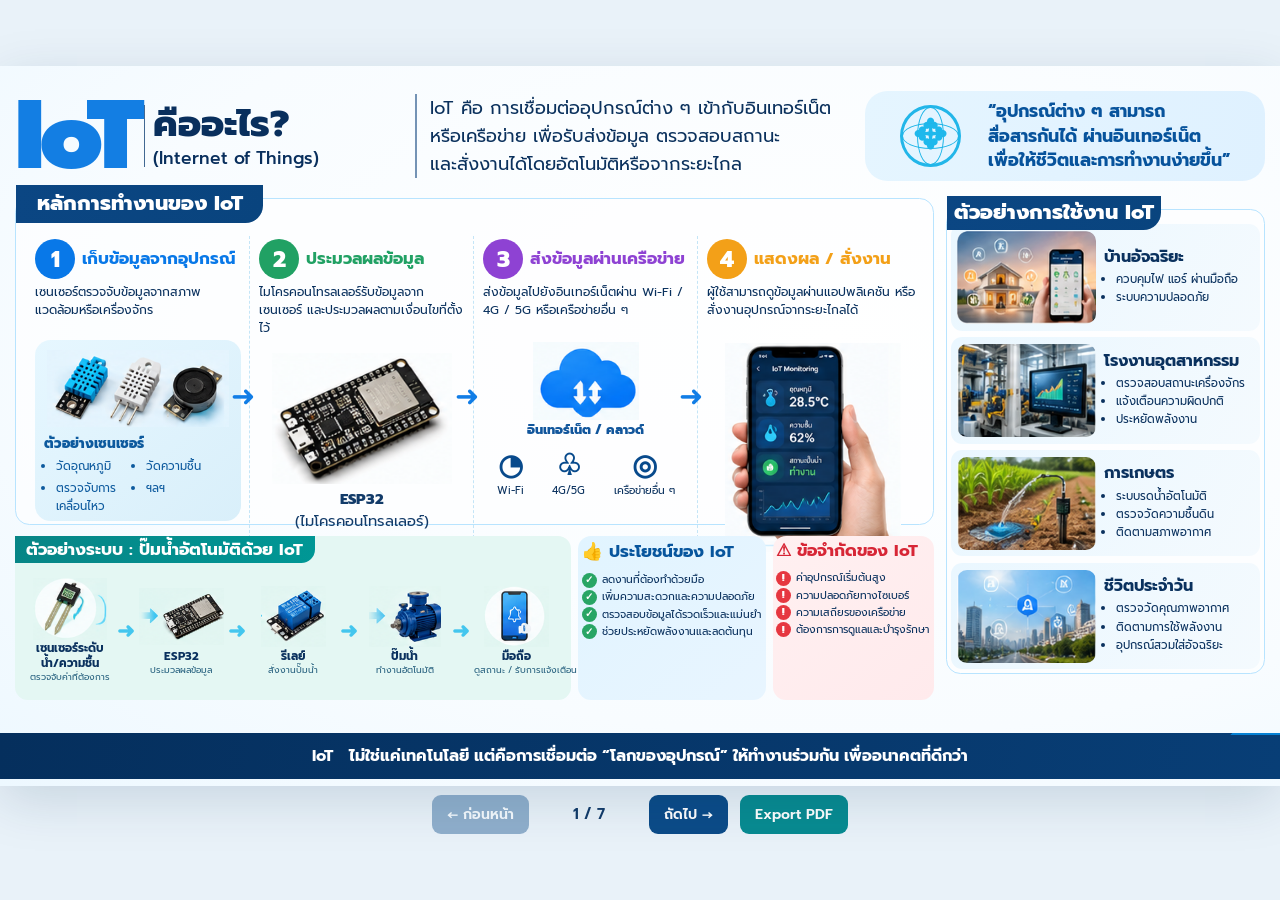
==== IOT.html @ a30c8511 "Add IoT infographic presentation" ====
<!doctype html>
<html lang="th">
<head>
<meta charset="utf-8">
<meta name="viewport" content="width=device-width, initial-scale=1">
<title>IoT คืออะไร? | เชื่อมต่อโลกอัจฉริยะ</title>
<link rel="preconnect" href="https://fonts.googleapis.com">
<link rel="preconnect" href="https://fonts.gstatic.com" crossorigin>
<link href="https://fonts.googleapis.com/css2?family=Prompt:wght@300;400;500;600;700;800;900&display=swap" rel="stylesheet">
<style>
:root{--navy:#073d72;--blue:#0878e8;--sky:#e4f5ff;--line:#b8e4ff;--ink:#0a315e;--green:#21a164;--purple:#8e42d3;--orange:#f3a018;--teal:#078e8d;--red:#e63b42;--paper:#f8fcff}
*{box-sizing:border-box}
html,body{margin:0;width:100%;height:100%;font-family:"Prompt",sans-serif;color:var(--ink);background:#e9f2f9}
body{display:grid;place-items:center;overflow:hidden}
.slide{width:min(100vw,177.7778vh);aspect-ratio:16/9;position:relative;overflow:hidden;background:radial-gradient(ellipse at 65% 38%,#fff 0,#f8fcff 63%,#edf8ff 100%);padding:1.2% 1.2% 0;display:grid;grid-template-rows:15.5% 75% 6.5%;gap:1%;container-type:inline-size;box-shadow:0 14px 50px #082f5326}
header{display:grid;grid-template-columns:31% 35% 32%;align-items:center;gap:1%;min-height:0}
.brand{display:flex;align-items:center;white-space:nowrap}.iot{font-family:"Prompt",sans-serif;font-size:7.7cqw;line-height:.8;font-weight:900;letter-spacing:-.055em;color:#137ee3}.brand-title{margin-left:1.5%;border-left:1px solid #416892;padding-left:2%;font-size:2.95cqw;font-weight:800;line-height:1.05;color:#092f5d}.brand-title small{display:block;font-size:1.38cqw;font-weight:500;margin-top:3%}
.definition{border-left:2px solid #7493b5;padding-left:3%;font-size:1.44cqw;line-height:1.56;color:#0b315d}
.quote{height:82%;border-radius:1.8cqw;background:linear-gradient(100deg,#e5f5ff,#dff1ff);display:flex;align-items:center;justify-content:space-evenly;padding:2%;font-size:1.4cqw;line-height:1.42;font-weight:700;color:#07539c}.globe{width:16%;aspect-ratio:1;border:3px solid #22b6e9;border-radius:50%;display:grid;place-items:center;color:#1eb8ec;font-size:3.2cqw;position:relative}.globe:before,.globe:after{content:"";position:absolute;border:1.5px solid #20b6e8;border-radius:50%;width:44%;height:100%}.globe:after{width:100%;height:42%}
.workspace{display:grid;grid-template-columns:73.5% 25.5%;gap:1%;min-height:0}.left-stack{display:grid;grid-template-rows:62% 31%;gap:2%;min-height:0}.panel{position:relative;border:1.4px solid var(--line);border-radius:1.15cqw;background:#ffffffad;min-height:0}.process-panel{padding:4.1% 1.1% 1.2%}.panel-title{position:absolute;left:0;top:-1.1cqw;margin:0;padding:.42% 2.2%;border-radius:0 0 1.4cqw 0;background:linear-gradient(100deg,#0b4683,#09447e);color:#fff;font-size:1.65cqw;line-height:1.5;font-weight:800;white-space:nowrap}
.steps{display:grid;grid-template-columns:repeat(4,1fr);height:100%;min-height:0}.step{padding:1.2% 4%;position:relative;border-right:1px dashed #c4e5f7;min-width:0}.step:last-child{border:0}.step-head{display:flex;align-items:center;gap:3%;margin-bottom:1%}.number{width:3.2cqw;height:3.2cqw;flex:0 0 3.2cqw;border-radius:50%;display:grid;place-items:center;color:#fff;font-size:1.8cqw;font-weight:800;background:var(--blue)}.step:nth-child(2) .number{background:var(--green)}.step:nth-child(3) .number{background:var(--purple)}.step:nth-child(4) .number{background:var(--orange)}.step h2{font-size:1.33cqw;line-height:1.28;margin:0;color:var(--blue);white-space:nowrap}.step:nth-child(2) h2{color:var(--green)}.step:nth-child(3) h2{color:var(--purple)}.step:nth-child(4) h2{color:var(--orange)}.step p{font-size:.98cqw;line-height:1.5;margin:.3em 0 .6em;min-height:4.1em}.visual{border-radius:1.25cqw;background:linear-gradient(140deg,#e6f7ff,#d9effa);display:flex;flex-direction:column;align-items:center;justify-content:flex-start;text-align:center;color:#0d5a9e;overflow:hidden;padding:3% 4%;height:59%}.visual img{display:block;max-width:100%;object-fit:contain}.sensor-img{width:96%;height:50%;margin:2% 0 3%}.visual-label{font-size:1.08cqw;font-weight:800;align-self:flex-start;margin:0 0 2%}.sensor-list{margin:0;padding-left:1.1em;display:grid;grid-template-columns:1fr 1fr;gap:.3em;font-size:.92cqw;font-weight:400;text-align:left;width:100%}.board-visual{background:none;height:65%;justify-content:center}.board-visual img{width:100%;height:70%}.board-visual .visual-label{display:block;align-self:center;text-align:center;color:#123b69;font-size:1.18cqw;margin-top:2%}.cloud-visual{background:none;padding:0;height:34%;justify-content:center}.cloud-visual img{width:83%;height:75%}.cloud-visual .visual-label{align-self:center;text-align:center;color:#12569c;font-size:1.02cqw}.network{display:flex;justify-content:space-around;align-items:flex-start;margin-top:3%;width:100%;font-size:.85cqw;white-space:nowrap}.network span{text-align:center}.network b{display:block;font-size:2.3cqw;line-height:1.1;color:#084a8c}.flow-arrow{position:absolute;right:-.18em;top:44%;font-size:2.35cqw;color:#117de6;z-index:2}
.phone-step{padding-right:2%}.phone-step p{min-height:3.7em}.phone-art{position:absolute;bottom:-1.2%;left:4%;width:94%;height:67%;object-fit:contain;object-position:center bottom}
.examples{height:88%;margin-top:3.6%;padding:4.5% 1.2% 1.2%;display:flex;flex-direction:column;gap:1.5%}.examples .panel-title{top:-1.1cqw}.example{display:grid;grid-template-columns:47% 53%;align-items:center;gap:2.5%;flex:1;min-height:0;background:linear-gradient(115deg,#eaf7ff,#f4fafe);border-radius:.9cqw;padding:2.1%}.example img{display:block;width:100%;height:100%;min-height:0;object-fit:cover;border-radius:.8cqw}.example h3{margin:0 0 2%;font-size:1.28cqw;line-height:1.25;white-space:nowrap}.example ul{margin:0;padding-left:1.1em;font-size:.91cqw;line-height:1.6}
.lower{display:grid;grid-template-columns:60.5% 20.5% 17.5%;gap:.75%;min-height:0}.lower-card{border-radius:1.05cqw;padding:5.4% 2.1% 1.5%;position:relative;min-height:0;background:#e4f7f3}.lower-card h2{position:absolute;top:0;left:0;margin:0;padding:.35% 2%;font-size:1.35cqw;line-height:1.4;color:#fff;background:linear-gradient(100deg,#078586,#009795);border-radius:0 0 1.1cqw 0;white-space:nowrap}.system-flow{height:100%;display:flex;align-items:center;justify-content:space-between;gap:.8%;padding-top:1%}.node{flex:1;min-width:0;text-align:center;font-size:.8cqw;line-height:1.25}.node img{display:block;width:100%;height:4.9cqw;object-fit:contain;margin:0 auto 2%}.node b{display:block;font-size:.92cqw;margin:1.5% 0}.node small{font-size:.72cqw;color:#27617f;white-space:nowrap}.mini-arrow{color:#43c6ee;font-size:1.65cqw;font-weight:bold}.benefits{background:linear-gradient(140deg,#e1f4ff,#e8f5ff);padding:2.2% 2.2% 1.5%}.benefits h2,.limits h2{position:static;background:none;color:#07559d;font-size:1.35cqw;padding:0;margin:0 0 5%}.limits{background:linear-gradient(140deg,#fff0f1,#ffeaec);padding:2.2% 2.2% 1.5%}.limits h2{color:#d72636}.points{margin:0;padding:0;list-style:none;display:grid;gap:3.8%;font-size:.85cqw;line-height:1.28}.points li{display:flex;align-items:center;gap:3%;white-space:nowrap}.check,.warning{width:1.2cqw;height:1.2cqw;flex:0 0 1.2cqw;border-radius:50%;display:grid;place-items:center;color:white;font-size:.78cqw;font-weight:900;background:#28a565}.warning{background:#e63740}
footer{margin:0 -1.2vw;background:linear-gradient(100deg,#052f5d,#083e76);color:#fff;display:flex;align-items:center;justify-content:center;text-align:center;font-weight:700;font-size:1.28cqw;position:relative;padding:0 8%}footer:after{content:"";position:absolute;right:0;top:0;width:12%;height:100%;border-top:2px solid #078fe6;opacity:.85;clip-path:polygon(0 100%,24% 48%,53% 48%,69% 0,100% 0,100% 100%)}
.export-pdf{position:fixed;z-index:10;top:16px;right:16px;border:0;border-radius:10px;padding:11px 16px;background:#0b64b5;color:#fff;font:700 14px "Prompt",sans-serif;box-shadow:0 4px 16px #092f5d33;cursor:pointer}.export-pdf:hover{background:#084b8a}.export-pdf:focus-visible{outline:3px solid #69c8ff;outline-offset:3px}
@media(max-aspect-ratio:16/9){.slide{width:100vw}}
@media print{@page{size:16in 9in;margin:0}html,body{width:16in;height:9in;background:white}.slide{width:16in;height:9in;box-shadow:none;print-color-adjust:exact;-webkit-print-color-adjust:exact}.export-pdf{display:none}}
</style>
<link rel="stylesheet" href="slides.css">

<style>
.poster3{grid-template-rows:16% 76% 5%;gap:1.1%}
.p3-head{position:relative;display:block;overflow:hidden;background:linear-gradient(100deg,#eaf8ff,#fff 55%,#dff2ff);border:0;border-radius:0;padding:0}
.p3-head:before{content:"";position:absolute;left:3%;top:2%;width:51%;height:84%;border-radius:2cqw;background:linear-gradient(110deg,#03285f,#063d86 85%,#087bd3);clip-path:polygon(12% 0,100% 0,90% 100%,0 100%);box-shadow:0 .3cqw .9cqw #05285c55;z-index:1}
.p3-head>div{position:absolute;z-index:3;left:7%;top:5%;width:49%;height:90%}
.p3-head h1{font-size:4.1cqw;line-height:1.05;margin:0;color:#fff;white-space:nowrap}
.p3-head h1 em{color:#ffd32f}
.p3-head p{position:absolute;left:9%;bottom:0;margin:0;font-size:1.45cqw;color:#092e61;background:#f5fbff;border-radius:2cqw;padding:.55% 2.5%;width:max-content;box-shadow:0 .15cqw .4cqw #092f5333}
.p3-header-art{position:absolute;right:0;top:0;width:52%;height:100%;object-fit:cover;object-position:right center;z-index:0;pointer-events:none}
.p3-layout{display:block;position:relative;min-height:0;height:100%}
.p3-box{padding:2.1%;border-radius:2cqw;box-shadow:0 .25cqw .55cqw #14609725}
.p3-sensor{left:1%;top:2%;width:37%;height:36%;border-color:#71caff;border-radius:2.5cqw 0 2.5cqw 2.5cqw}
.p3-mcu{left:47%;top:2%;width:38%;height:37%;border-color:#50c9b4;border-radius:2.5cqw 2.5cqw 2.5cqw 0;background:linear-gradient(135deg,#f5fff7,#e5ffed)}
.p3-comm{left:1%;top:42%;width:43%;height:38%;border-color:#b695ff;border-radius:2.5cqw 0 2.5cqw 2.5cqw;background:linear-gradient(130deg,#f4edff,#fff)}
.p3-actuator{left:47%;top:42%;width:38%;height:38%;border-color:#ffad35;border-radius:0 2.5cqw 2.5cqw 2.5cqw;background:linear-gradient(130deg,#fff3e6,#fff)}
.p3-box h2{font-size:1.5cqw;line-height:1.12;padding:1.2% 4%;margin:0 0 1.2%;border-radius:2cqw}
.p3-sensor h2{background:linear-gradient(90deg,#079fe1,#0060a8)}.p3-mcu h2{background:linear-gradient(90deg,#16a75e,#087635)}.p3-comm h2{background:linear-gradient(90deg,#7134c8,#4b178f)}.p3-actuator h2{background:linear-gradient(90deg,#ff8d12,#e96700)}
.p3-box p,.p3-box li{font-size:1.02cqw;line-height:1.28}.p3-box p{margin:.4em 0 .7em}.p3-box ul{margin:.35em 0;padding-left:1.05em}
.p3-sensor p,.p3-sensor ul,.p3-sensor>b{max-width:49%}.p3-sensor img{right:2%;bottom:8%;width:42%;height:65%}
.p3-mcu p,.p3-mcu ul,.p3-mcu>b{max-width:48%}.p3-mcu img{right:2%;bottom:3%;width:50%;height:72%}
.p3-comm p,.p3-comm>b{max-width:50%}.p3-comm img{right:2%;bottom:1%;width:53%;height:68%}
.p3-actuator p,.p3-actuator ul,.p3-actuator>b{max-width:47%}.p3-actuator img{right:2%;bottom:1%;width:52%;height:70%}
.p3-popular{left:85%;top:2%;width:14%;height:96%;padding:1.2%;display:grid;grid-template-rows:9% repeat(4,1fr);gap:.8%;border:2px solid #0969bd;border-radius:1.8cqw;background:linear-gradient(180deg,#064ba0,#053674);box-shadow:0 .3cqw .7cqw #07366944}
.p3-popular h2{position:relative;left:auto;top:auto;grid-row:1;width:100%;display:flex;align-items:center;justify-content:center;background:transparent;font-size:1.2cqw;line-height:1.1;padding:0;color:#fff}
.p3-pop{border:1px solid #bedfff;border-radius:1.1cqw;background:linear-gradient(#fff,#edf7ff);padding:3%;font-size:.95cqw;line-height:1.15}
.p3-pop img{height:61%;max-width:94%;object-fit:contain}
.p3-core{left:36.2%;top:13.5%;width:15.2%;height:30%;z-index:5}
.p3-core img{width:100%;height:100%;object-fit:contain;filter:drop-shadow(0 0 .8cqw #0e9fff88)}
.p3-cloud{left:3%;top:82%;width:71%;height:17%;border-radius:2cqw;background:linear-gradient(100deg,#d8fff3,#d7f6ff);border-color:#10b7b5;padding:1.5% 2%}
.p3-cloud h2{width:max-content;max-width:75%;background:linear-gradient(90deg,#058b7e,#00735e);font-size:1.5cqw;padding:.8% 3%;margin:0 0 .4%}
.p3-cloud p{font-size:1cqw;line-height:1.2;margin:.3em 0}.p3-cloud b{font-size:.92cqw}
.p3-cloud img{right:1%;bottom:4%;width:28%;height:86%;object-fit:contain}
.export-pdf{top:auto;bottom:3px;right:8px;padding:3px 8px;font-size:10px;box-shadow:none}
@media print{.export-pdf{display:none}}

.p3-core img{border-radius:50%;clip-path:circle(49% at 50% 50%)}
.p3-mcu h2,.p3-mcu p,.p3-mcu>b,.p3-mcu ul{position:relative;left:5%;z-index:6}
.p3-actuator h2{position:relative;left:4%;z-index:6}
.p3-popular{grid-template-rows:9% repeat(4,minmax(0,1fr))}
.p3-pop{min-height:0}
.p3-cloud{top:83%;height:17%}
.p3-cloud p{font-size:.9cqw;line-height:1.1;margin:.2em 0}
.p3-cloud b{font-size:.8cqw}


.p3-box{overflow:visible}
.p3-box h2{position:absolute;top:-8%;left:4%;z-index:6;margin:0}
.p3-sensor h2,.p3-mcu h2{top:-9%}
.p3-comm h2,.p3-actuator h2{top:-2%}
.p3-cloud h2{position:relative;top:auto;left:auto;z-index:2}
.p3-mcu{padding-top:2.7%}
.p3-comm,.p3-actuator{padding-top:4.5%}


.p3-box h2{display:flex;align-items:center;gap:.55cqw;padding:.35% 1.5% .35% 0;min-height:4.2cqw}
.p3-icon{width:4.25cqw;height:4.25cqw;flex:0 0 4.25cqw;border:2px solid #fff;border-radius:50%;display:grid;place-items:center;background:linear-gradient(145deg,#17caff,#0671cc);box-shadow:0 .15cqw .4cqw #00355c55;margin-left:-1.4cqw}
.p3-icon svg{width:63%;height:63%;fill:none;stroke:#fff;stroke-width:3.4;stroke-linecap:round;stroke-linejoin:round}
.p3-mcu h2 .p3-icon{background:linear-gradient(145deg,#33ca77,#087b3b)}
.p3-comm h2 .p3-icon{background:linear-gradient(145deg,#bd73ff,#5d21ae)}
.p3-actuator h2 .p3-icon{background:linear-gradient(145deg,#ffb43b,#e86b00)}
.p3-mcu h2,.p3-mcu p,.p3-mcu>b,.p3-mcu ul{left:7%}
.p3-sensor h2{left:4%}
.p3-comm h2{left:4%}
.p3-actuator h2{left:4%}


.p3-sensor h2,.p3-mcu h2{top:-14%}
.p3-cloud{padding:.3% 2% 1.5%}
.p3-cloud h2{display:block;min-height:0;height:auto;line-height:1.1;padding:.5% 3%}


.p3-sensor-visual,.p3-mcu-visual,.p3-actuator-visual{position:absolute;display:flex;align-items:center;justify-content:center;gap:2%;overflow:hidden}
.p3-sensor-visual{right:2%;bottom:5%;width:45%;height:62%}
.p3-sensor-visual img{position:static!important;right:auto!important;bottom:auto!important;width:31%;height:100%;object-fit:contain}
.p3-mcu-visual{right:2%;bottom:5%;width:45%;height:70%;gap:1%}
.p3-mcu-visual img{position:static!important;right:auto!important;bottom:auto!important;width:49%;height:100%;object-fit:contain}
.p3-actuator-visual{right:2%;bottom:4%;width:48%;height:68%;gap:0}
.p3-actuator-visual img:first-child{position:static!important;right:auto!important;bottom:auto!important;width:64%;height:100%;object-fit:contain}
.p3-actuator-visual img:last-child{position:static!important;right:auto!important;bottom:auto!important;width:34%;height:58%;object-fit:contain}
.p3-comm>img{right:3%;bottom:2%;width:47%;height:65%;object-fit:contain}
.p3-actuator p,.p3-actuator>b,.p3-actuator ul{max-width:38%}
.p3-box p,.p3-box li{font-size:1.05cqw;line-height:1.25}
.p3-box>b{font-size:1.02cqw}
.p3-mcu h2,.p3-mcu p,.p3-mcu>b,.p3-mcu ul{left:7.5%}


/* Clean image areas and consistent text hierarchy */
.p3-sensor-visual{position:absolute;right:1.5%;bottom:3%;width:47%;height:68%;object-fit:contain;clip-path:inset(0 4% 0 0);}
.p3-sensor-visual img{display:none!important}
.p3-mcu-visual{position:absolute;right:1.5%;bottom:2%;width:44%;height:78%;display:block;overflow:visible}
.p3-mcu-visual img:first-child{position:absolute!important;left:0;top:0;right:auto!important;bottom:auto!important;width:100%;height:62%;object-fit:contain}
.p3-mcu-visual img:last-child{position:absolute!important;right:0;bottom:0;left:auto;top:auto;width:78%;height:48%;object-fit:contain}
.p3-actuator-visual{position:absolute!important;right:1.5%!important;bottom:2%!important;width:48%!important;height:78%!important;object-fit:contain;clip-path:polygon(23% 0,100% 0,100% 100%,0 100%,0 14%)}
.p3-comm>img{right:2%!important;bottom:2%!important;width:45%!important;height:65%!important;clip-path:inset(8% 6% 0 0)}
.p3-box h2{font-size:1.48cqw}
.p3-box p,.p3-box li{font-size:1.08cqw;line-height:1.27}
.p3-box>b{display:block;max-width:43%;font-size:1.05cqw;line-height:1.25}
.p3-sensor p,.p3-sensor ul{max-width:47%}
.p3-mcu p,.p3-mcu ul,.p3-mcu>b{max-width:43%}
.p3-comm p{max-width:43%}.p3-comm>b{max-width:43%}
.p3-actuator p,.p3-actuator>b,.p3-actuator ul{max-width:38%}
.p3-example-list{display:grid;grid-template-columns:repeat(2,max-content);gap:.15em 1.4em;list-style:none;padding:0!important;margin:.25em 0!important}
.p3-example-list li:before{content:"●";margin-right:.45em;color:#1687d8}
.p3-comm .p3-example-list li:before{color:#8e42d3}.p3-actuator .p3-example-list li:before{color:#f28a0c}
.p3-cloud p{font-size:.98cqw;max-width:68%}.p3-cloud b{font-size:.92cqw}


/* Final non-overlapping page 3 layout */
.poster3{grid-template-rows:16% 76% 5%;gap:.8%}
.p3-head{z-index:3}
.p3-layout{position:relative;height:100%;min-height:0}
.p3-box{position:absolute;box-sizing:border-box;padding:4.3% 2.6% 2%;overflow:visible}
.p3-sensor{left:1%;top:3%;width:40%;height:36%;border-radius:2.3cqw 0 2.3cqw 2.3cqw}
.p3-mcu{left:55%;top:3%;width:29%;height:36%;border-radius:2.3cqw 2.3cqw 2.3cqw 0}
.p3-comm{left:1%;top:43%;width:43%;height:37%;border-radius:2.3cqw 0 2.3cqw 2.3cqw}
.p3-actuator{left:55%;top:43%;width:29%;height:37%;border-radius:0 2.3cqw 2.3cqw 2.3cqw}
.p3-box h2{position:absolute;left:4%;top:-7%;display:flex;align-items:center;gap:.5cqw;width:max-content;max-width:96%;min-height:3.9cqw;padding:.25% 1.5% .25% 0;margin:0;font-size:1.38cqw;line-height:1.1;white-space:normal}
.p3-sensor h2,.p3-mcu h2{top:-7%}.p3-comm h2,.p3-actuator h2{top:-6%}
.p3-icon{width:3.9cqw;height:3.9cqw;flex:0 0 3.9cqw;margin-left:-1.3cqw}
.p3-box p,.p3-box li,.p3-box>b{font-size:1.03cqw;line-height:1.28}
.p3-box p{margin:.35em 0 .65em}
.p3-box>b{display:block;margin:.35em 0 .2em}
.p3-sensor p,.p3-sensor ul,.p3-sensor>b{max-width:48%}
.p3-mcu p,.p3-mcu ul,.p3-mcu>b{max-width:42%}
.p3-comm p,.p3-comm ul,.p3-comm>b{max-width:43%}
.p3-actuator p,.p3-actuator ul,.p3-actuator>b{max-width:42%}
.p3-box ul{margin:.25em 0;padding-left:1.05em}
.p3-sensor-visual{position:absolute!important;right:1.5%!important;bottom:4%!important;width:46%!important;height:65%!important;clip-path:none!important;object-fit:contain}
.p3-mcu-visual{position:absolute!important;right:1.5%!important;bottom:3%!important;width:47%!important;height:78%!important;display:block!important;overflow:visible!important}
.p3-mcu-visual img:first-child{position:absolute!important;left:0!important;top:0!important;right:auto!important;bottom:auto!important;width:100%!important;height:53%!important;object-fit:contain}
.p3-mcu-visual img:last-child{position:absolute!important;right:0!important;bottom:0!important;left:auto!important;top:auto!important;width:80%!important;height:44%!important;object-fit:contain}
.p3-comm>img{position:absolute!important;right:2%!important;bottom:3%!important;width:45%!important;height:65%!important;object-fit:contain;clip-path:none!important}
.p3-actuator-visual{position:absolute!important;right:1.5%!important;bottom:3%!important;width:46%!important;height:72%!important;clip-path:none!important;object-fit:contain}
.p3-example-list{display:grid;grid-template-columns:repeat(2,minmax(0,1fr));max-width:42%;gap:.12em .75em;list-style:none;padding:0!important;margin:.2em 0!important}
.p3-example-list li{white-space:nowrap}
.p3-cloud{left:3%;top:82%;width:71%;height:17%;padding:.7% 2% 1.2%;overflow:hidden}
.p3-cloud h2{position:relative;left:auto;top:auto;width:max-content;max-width:68%;min-height:0;height:auto;display:block;padding:.5% 2%;margin:0 0 .35em;font-size:1.42cqw}
.p3-cloud p{max-width:67%;font-size:.96cqw;line-height:1.2;margin:.2em 0}
.p3-cloud>b{font-size:.9cqw}
.p3-cloud img{position:absolute;right:1%;bottom:4%;width:28%;height:84%;object-fit:contain}
.p3-popular{left:85%;top:2%;width:14%;height:96%;grid-template-rows:9% repeat(4,minmax(0,1fr));padding:1.2%;overflow:hidden}
.p3-popular h2{font-size:1.08cqw}
.p3-pop{min-height:0;font-size:.9cqw}
.p3-pop img{position:static!important;width:90%;height:58%;object-fit:contain}


/* Keep the central mark fully inside the clear inter-card gutter. */
.p3-core{left:42.4%;top:12%;width:12%;height:26%;z-index:5}
.p3-core img{width:100%;height:100%;object-fit:contain;border-radius:50%;clip-path:circle(49% at 50% 50%)}


.p3-mcu,.p3-actuator{left:54%;width:30%}
.p3-mcu p,.p3-mcu ul,.p3-mcu>b{max-width:50%}
.p3-mcu-visual{width:43%!important}
.p3-actuator p,.p3-actuator>b,.p3-actuator ul{max-width:48%}
.p3-actuator-visual{width:42%!important}
.p3-core{left:42.2%;top:12%;width:11.6%;height:26%}


.p3-box{padding-top:3.8%}
.p3-box p,.p3-box li{line-height:1.22}
.p3-box ul{margin:.18em 0 0}


.p3-box{padding-top:3.2%}
.p3-box p,.p3-box li,.p3-box>b{font-size:1.1cqw;line-height:1.16}
.p3-cloud p{font-size:.98cqw}


.p3-cloud{padding:.8% 2% 1% !important}
.p3-comm>img{right:5%!important;width:40%!important}


</style>
</head>
<body>
<article class="slide active" aria-label="สไลด์อินโฟกราฟิก IoT ขนาด 16 ต่อ 9">
  <header>
    <div class="brand"><div class="iot">IoT</div><div class="brand-title">คืออะไร?<small>(Internet of Things)</small></div></div>
    <div class="definition">IoT คือ การเชื่อมต่ออุปกรณ์ต่าง ๆ เข้ากับอินเทอร์เน็ต<br>หรือเครือข่าย เพื่อรับส่งข้อมูล ตรวจสอบสถานะ<br>และสั่งงานได้โดยอัตโนมัติหรือจากระยะไกล</div>
    <div class="quote"><span class="globe">✥</span><span>“อุปกรณ์ต่าง ๆ สามารถ<br>สื่อสารกันได้ ผ่านอินเทอร์เน็ต<br>เพื่อให้ชีวิตและการทำงานง่ายขึ้น”</span></div>
  </header>
  <main class="workspace">
    <div class="left-stack">
      <section class="panel process-panel"><h1 class="panel-title">หลักการทำงานของ IoT</h1><div class="steps">
        <section class="step"><div class="step-head"><span class="number">1</span><h2>เก็บข้อมูลจากอุปกรณ์</h2></div><p>เซนเซอร์ตรวจจับข้อมูลจากสภาพแวดล้อมหรือเครื่องจักร</p><div class="visual"><img class="sensor-img" src="assets/sensors.png" alt="ตัวอย่างเซนเซอร์อุณหภูมิ ความชื้น และการเคลื่อนไหว"><div class="visual-label">ตัวอย่างเซนเซอร์</div><ul class="sensor-list"><li>วัดอุณหภูมิ</li><li>วัดความชื้น</li><li>ตรวจจับการเคลื่อนไหว</li><li>ฯลฯ</li></ul></div><span class="flow-arrow">➜</span></section>
        <section class="step"><div class="step-head"><span class="number">2</span><h2>ประมวลผลข้อมูล</h2></div><p>ไมโครคอนโทรลเลอร์รับข้อมูลจากเซนเซอร์ และประมวลผลตามเงื่อนไขที่ตั้งไว้</p><div class="visual board-visual"><img src="assets/esp32.png" alt="บอร์ดไมโครคอนโทรลเลอร์ ESP32"><div class="visual-label">ESP32<br><span style="font-weight:400">(ไมโครคอนโทรลเลอร์)</span></div></div><span class="flow-arrow">➜</span></section>
        <section class="step"><div class="step-head"><span class="number">3</span><h2>ส่งข้อมูลผ่านเครือข่าย</h2></div><p>ส่งข้อมูลไปยังอินเทอร์เน็ตผ่าน Wi-Fi / 4G / 5G หรือเครือข่ายอื่น ๆ</p><div class="visual cloud-visual"><img src="assets/cloud.png" alt="สัญลักษณ์คลาวด์และการรับส่งข้อมูล"><div class="visual-label">อินเทอร์เน็ต / คลาวด์</div></div><div class="network"><span><b>◔</b>Wi-Fi</span><span><b>♧</b>4G/5G</span><span><b>◎</b>เครือข่ายอื่น ๆ</span></div><span class="flow-arrow">➜</span></section>
        <section class="step phone-step"><div class="step-head"><span class="number">4</span><h2>แสดงผล / สั่งงาน</h2></div><p>ผู้ใช้สามารถดูข้อมูลผ่านแอปพลิเคชัน หรือสั่งงานอุปกรณ์จากระยะไกลได้</p><img class="phone-art" src="assets/phone-hand.png" alt="มือถือแสดงข้อมูล IoT Monitoring อยู่ในมือผู้ใช้"></section>
      </div></section>
      <section class="lower">
        <section class="lower-card"><h2>ตัวอย่างระบบ : ปั๊มน้ำอัตโนมัติด้วย IoT</h2><div class="system-flow"><div class="node"><img src="assets/water-sensor.png" alt=""><b>เซนเซอร์ระดับน้ำ/ความชื้น</b><small>ตรวจจับค่าที่ต้องการ</small></div><span class="mini-arrow">➜</span><div class="node"><img src="assets/water-esp32.png" alt=""><b>ESP32</b><small>ประมวลผลข้อมูล</small></div><span class="mini-arrow">➜</span><div class="node"><img src="assets/water-relay.png" alt=""><b>รีเลย์</b><small>สั่งงานปั๊มน้ำ</small></div><span class="mini-arrow">➜</span><div class="node"><img src="assets/water-pump.png" alt=""><b>ปั๊มน้ำ</b><small>ทำงานอัตโนมัติ</small></div><span class="mini-arrow">➜</span><div class="node"><img src="assets/water-phone.png" alt=""><b>มือถือ</b><small>ดูสถานะ / รับการแจ้งเตือน</small></div></div></section>
        <section class="lower-card benefits"><h2>👍 ประโยชน์ของ IoT</h2><ul class="points"><li><span class="check">✓</span>ลดงานที่ต้องทำด้วยมือ</li><li><span class="check">✓</span>เพิ่มความสะดวกและความปลอดภัย</li><li><span class="check">✓</span>ตรวจสอบข้อมูลได้รวดเร็วและแม่นยำ</li><li><span class="check">✓</span>ช่วยประหยัดพลังงานและลดต้นทุน</li></ul></section>
        <section class="lower-card limits"><h2>⚠ ข้อจำกัดของ IoT</h2><ul class="points"><li><span class="warning">!</span>ค่าอุปกรณ์เริ่มต้นสูง</li><li><span class="warning">!</span>ความปลอดภัยทางไซเบอร์</li><li><span class="warning">!</span>ความเสถียรของเครือข่าย</li><li><span class="warning">!</span>ต้องการการดูแลและบำรุงรักษา</li></ul></section>
      </section>
    </div>
    <section class="panel examples"><h2 class="panel-title">ตัวอย่างการใช้งาน IoT</h2>
      <article class="example"><img src="assets/home.png" alt="บ้านอัจฉริยะและอุปกรณ์ควบคุม"><div><h3>บ้านอัจฉริยะ</h3><ul><li>ควบคุมไฟ แอร์ ผ่านมือถือ</li><li>ระบบความปลอดภัย</li></ul></div></article>
      <article class="example"><img src="assets/factory.png" alt="เครื่องจักรและระบบติดตามในโรงงาน"><div><h3>โรงงานอุตสาหกรรม</h3><ul><li>ตรวจสอบสถานะเครื่องจักร</li><li>แจ้งเตือนความผิดปกติ</li><li>ประหยัดพลังงาน</li></ul></div></article>
      <article class="example"><img src="assets/agriculture.png" alt="ระบบรดน้ำและเซนเซอร์ในแปลงเกษตร"><div><h3>การเกษตร</h3><ul><li>ระบบรดน้ำอัตโนมัติ</li><li>ตรวจวัดความชื้นดิน</li><li>ติดตามสภาพอากาศ</li></ul></div></article>
      <article class="example"><img src="assets/everyday.png" alt="เมืองอัจฉริยะและอุปกรณ์เชื่อมต่อ"><div><h3>ชีวิตประจำวัน</h3><ul><li>ตรวจวัดคุณภาพอากาศ</li><li>ติดตามการใช้พลังงาน</li><li>อุปกรณ์สวมใส่อัจฉริยะ</li></ul></div></article>
    </section>
  </main>
  <footer>IoT　ไม่ใช่แค่เทคโนโลยี แต่คือการเชื่อมต่อ “โลกของอุปกรณ์” ให้ทำงานร่วมกัน เพื่ออนาคตที่ดีกว่า</footer>
</article>
  <article class="slide poster poster2" aria-label="IoT ทำงานอย่างไร">
    <header class="p2-head"><div><h1><span>IoT</span> ทำงานอย่างไร?</h1><p>“จากข้อมูลเล็ก ๆ สู่การสั่งงานอัจฉริยะ”</p></div><div class="p2-globe">◎ ☁</div></header>
    <div class="p2-main"><div class="p2-steps">
      <section class="p2-step"><h2><b>1</b> ตรวจจับข้อมูล<br>(Sense)</h2><p>เซนเซอร์ตรวจวัดสภาพจากสิ่งแวดล้อม เช่น อุณหภูมิ ความชื้น ฯลฯ</p><img src="assets/how-soil-sensor.png" alt="ต้นกล้าและเซนเซอร์วัดความชื้นในดิน"><span class="p2-tag">ตัวอย่าง : เซนเซอร์ความชื้นในดิน</span><span class="p2-arrow">➜</span></section>
      <section class="p2-step"><h2><b>2</b> ประมวลผลข้อมูล<br>(Process)</h2><p>ไมโครคอนโทรลเลอร์ เช่น ESP32 รับข้อมูลและตรวจสอบเงื่อนไข</p><img src="assets/how-esp32.png" alt="บอร์ด ESP32"><span class="p2-tag">ตัวอย่าง : ESP32</span><span class="p2-arrow">➜</span></section>
      <section class="p2-step"><h2><b>3</b> ส่งข้อมูลผ่านเครือข่าย<br>(Transmit)</h2><p>ส่งข้อมูลขึ้นอินเทอร์เน็ตผ่าน Wi-Fi หรือ 4G/5G</p><img src="assets/how-router.png" alt="เราเตอร์ Wi-Fi และ Cloud"><span class="p2-arrow">➜</span></section>
      <section class="p2-step"><h2><b>4</b> แสดงผล / สั่งงาน<br>(Act)</h2><p>ผู้ใช้ดูข้อมูลผ่านมือถือ หรือสั่งให้อุปกรณ์ทำงาน</p><img class="p2-phone" src="assets/how-phone.png" alt="แอปตรวจวัด IoT บนมือถือ"><img class="p2-actuator" src="assets/how-pump.png" alt="ปั๊มน้ำที่สั่งงานผ่าน IoT"></section>
    </div><div class="p2-bottom"><section class="p2-flow"><h2>💡 ตัวอย่างการทำงาน : ระบบปั๊มน้ำอัตโนมัติ</h2><div class="flow-node"><img src="assets/how-dry-soil.png" alt="ดินแห้งและเซนเซอร์"><b>ดินแห้ง</b><br>(ความชื้นต่ำ)</div><span>➜</span><div class="flow-node"><img src="assets/how-esp32.png" alt="ESP32"><b>ประมวลผลตามเงื่อนไข</b></div><span>➜</span><div class="flow-node"><img src="assets/how-pump.png" alt="ปั๊มน้ำ"><b>สั่งเปิดปั๊มน้ำ</b></div><span>➜</span><div class="flow-node"><img src="assets/how-wet-field.png" alt="แปลงพืชได้รับน้ำ"><b>ดินชุ่มชื้นตามกำหนด</b></div></section><aside class="p2-summary"><h2>✓ สรุป</h2>IoT ทำงานโดยการเชื่อมต่ออุปกรณ์ ตรวจจับข้อมูล → ประมวลผล → ส่งข้อมูล → สั่งงานอัตโนมัติ ช่วยให้ชีวิตสะดวกขึ้นและเพิ่มประสิทธิภาพมากขึ้น</aside></div></div>
    <footer class="poster-foot">“IoT = เชื่อมต่ออุปกรณ์ ให้โลกของคุณฉลาดขึ้น”</footer>
  </article>
  <article class="slide poster poster3" aria-label="อุปกรณ์สำคัญของ IoT">
    <header class="p3-head"><div><h1>อุปกรณ์สำคัญของ <em>IoT</em></h1><p>อุปกรณ์หลักที่ทำให้ IoT ทำงานได้อย่างสมบูรณ์</p></div><img class="p3-header-art" src="assets/equipment-header-tech.png" alt="เครือข่าย IoT และบ้านอัจฉริยะ"></header>
    <div class="p3-layout">
      <section class="p3-box p3-sensor"><h2><span class="p3-icon"><svg viewBox="0 0 64 64"><path d="M24 12a8 8 0 0 1 16 0v25a16 16 0 1 1-16 0z"/><path d="M32 20v27"/></svg></span>เซนเซอร์ (Sensor)</h2><p>ตรวจจับข้อมูลจากสภาพแวดล้อม เช่น อุณหภูมิ ความชื้น แสงสว่าง หรือการเคลื่อนไหว</p><b>ตัวอย่าง</b><ul><li>เซนเซอร์อุณหภูมิ (DHT11)</li><li>เซนเซอร์ความชื้นในดิน</li><li>เซนเซอร์ตรวจจับการเคลื่อนไหว</li></ul><img class="p3-sensor-visual" src="assets/sensors.png" alt="เซนเซอร์อุณหภูมิ ความชื้น และการเคลื่อนไหว"></section>
      <section class="p3-box p3-mcu"><h2><span class="p3-icon"><svg viewBox="0 0 64 64"><rect x="18" y="18" width="28" height="28" rx="3"/><path d="M24 8v10m8-10v10m8-10v10m-16 28v10m8-10v10m8-10v10M8 24h10m-10 8h10m-10 8h10m28-16h10m-10 8h10m-10 8h10"/></svg></span>ไมโครคอนโทรลเลอร์ (Microcontroller)</h2><p>สมองกลของระบบ ทำหน้าที่ประมวลผลข้อมูลและสั่งงานอุปกรณ์</p><b>ตัวอย่าง</b><ul><li>ESP32 / ESP8266</li><li>Arduino Uno</li><li>Raspberry Pi</li></ul><div class="p3-mcu-visual"><img src="assets/equip-esp32.png" alt="ESP32"><img src="assets/mcu-arduino.png" alt="Arduino Uno"></div></section>
      <section class="p3-box p3-comm"><h2><span class="p3-icon"><svg viewBox="0 0 64 64"><path d="M32 52V27m-13 25 13-25 13 25M10 19Q32 1 54 19M17 27Q32 14 47 27"/><circle cx="32" cy="16" r="4"/></svg></span>ระบบสื่อสาร (Communication)</h2><p>เชื่อมต่อข้อมูลผ่านเครือข่าย เช่น Wi-Fi, Bluetooth หรือเครือข่ายมือถือ</p><b>ตัวอย่าง</b><ul class="p3-example-list"><li>Wi-Fi</li><li>4G/5G</li><li>LoRa</li></ul><img src="assets/equipment-router-clean.png" alt="เราเตอร์ Wi-Fi"></section>
      <section class="p3-box p3-actuator"><h2><span class="p3-icon"><svg viewBox="0 0 64 64"><path d="m32 8 5 3 6-1 3 5 6 3-1 6 4 5-4 5 1 6-6 3-3 5-6-1-5 3-5-3-6 1-3-5-6-3 1-6-4-5 4-5-1-6 6-3 3-5 6 1z"/><circle cx="32" cy="32" r="9"/></svg></span>อุปกรณ์สั่งงาน (Actuator)</h2><p>ทำงานตามคำสั่งจากระบบ เช่น เปิด–ปิดอุปกรณ์ หรือควบคุมการทำงาน</p><b>ตัวอย่าง</b><ul class="p3-example-list"><li>ปั๊มน้ำ</li><li>รีเลย์</li><li>มอเตอร์</li></ul><img class="p3-actuator-visual" src="assets/equipment-actuator-clean.png" alt="มอเตอร์ปั๊มน้ำและรีเลย์ควบคุม"></section>
      <section class="p3-box p3-cloud"><h2>ระบบประมวลผลและคลาวด์ (Cloud &amp; Server)</h2><p>จัดเก็บข้อมูล วิเคราะห์ และแสดงผลผ่านแอปพลิเคชันหรือเว็บไซต์</p><b>ตัวอย่าง　Google Cloud　•　AWS　•　Microsoft Azure</b><img src="assets/equip-cloud-server.png" alt="ระบบคลาวด์และเซิร์ฟเวอร์"></section>
      <aside class="p3-popular"><h2>⭐ ตัวอย่างอุปกรณ์ยอดนิยม</h2><div class="p3-pop"><img src="assets/equip-esp32.png" alt="บอร์ด ESP32">ESP32<br>(Wi-Fi + Bluetooth)</div><div class="p3-pop"><img src="assets/equip-pi.png" alt="Raspberry Pi">Raspberry Pi<br>(คอมพิวเตอร์ขนาดเล็ก)</div><div class="p3-pop"><img src="assets/sensor-temperature.png" alt="เซนเซอร์ DHT11">DHT11<br>(เซนเซอร์วัดอุณหภูมิ)</div><div class="p3-pop"><img src="assets/water-relay.png" alt="Relay Module">Relay Module<br>(สั่งงานอุปกรณ์ไฟฟ้า)</div></aside>
      <div class="p3-core"><img src="assets/equip-iot-core.png" alt="สัญลักษณ์ IoT เชื่อมต่ออินเทอร์เน็ต"></div>
    </div>
    <footer class="poster-foot">อุปกรณ์เหล่านี้ทำงานร่วมกัน เพื่อให้ IoT เก็บข้อมูล สื่อสาร และสั่งงานได้อย่างอัจฉริยะ</footer>
  </article>
  <article class="slide poster poster4" aria-label="เซนเซอร์ IoT">
    <header class="p4-head"><h1>เซนเซอร์ (Sensor)</h1><p>หัวใจสำคัญของ IoT ที่ช่วยให้เรารู้ข้อมูลจากโลกจริง</p></header>
    <div class="p4-main"><section class="p4-types">
      <article class="p4-sensor"><h2>เซนเซอร์อุณหภูมิ<br>(Temperature Sensor)</h2><img src="assets/sensor-temperature.png" alt="เซนเซอร์ DHT11"><p>วัดอุณหภูมิ<br>เช่น DHT11</p></article>
      <article class="p4-sensor"><h2>เซนเซอร์ความชื้น<br>(Humidity Sensor)</h2><img src="assets/sensor-humidity.png" alt="เซนเซอร์ความชื้น"><p>วัดความชื้นในอากาศ<br>หรือดิน</p></article>
      <article class="p4-sensor"><h2>เซนเซอร์ระดับน้ำ<br>(Water Level Sensor)</h2><img src="assets/sensor-water.png" alt="เซนเซอร์ระดับน้ำ"><p>ตรวจจับระดับน้ำ</p></article>
      <article class="p4-sensor"><h2>เซนเซอร์ตรวจจับการเคลื่อนไหว<br>(Motion Sensor)</h2><img src="assets/sensor-motion.png" alt="เซนเซอร์ตรวจจับการเคลื่อนไหว"><p>ตรวจจับการเคลื่อนไหว<br>หรือการมีอยู่</p></article>
      <article class="p4-sensor"><h2>เซนเซอร์แสง<br>(Light Sensor)</h2><img src="assets/sensor-light.png" alt="เซนเซอร์แสง"><p>วัดความสว่าง<br>ของแสง</p></article>
      <article class="p4-sensor"><h2>เซนเซอร์ความดัน<br>(Pressure Sensor)</h2><img src="assets/sensor-pressure.png" alt="เซนเซอร์ความดัน"><p>วัดแรงดันของก๊าซ<br>หรือของเหลว</p></article>
      <article class="p4-sensor"><h2>เซนเซอร์คุณภาพอากาศ<br>(Air Quality Sensor)</h2><img src="assets/sensor-air.png" alt="เซนเซอร์คุณภาพอากาศ"><p>ตรวจวัดมลพิษในอากาศ<br>เช่น PM2.5, CO₂</p></article>
      <article class="p4-sensor"><h2>เซนเซอร์การสั่นสะเทือน<br>(Vibration Sensor)</h2><img src="assets/sensor-vibration.png" alt="เซนเซอร์การสั่นสะเทือน"><p>ตรวจจับการสั่นสะเทือน<br>หรือการกระแทก</p></article>
    </section><section class="p4-examples"><h2>ตัวอย่างการใช้งานจริง</h2><article class="p4-example"><img src="assets/sensor-use-soil.png" alt="เซนเซอร์ในแปลงเกษตร"><b>วัดความชื้นในดิน<br>เพื่อรดน้ำอัตโนมัติ</b></article><article class="p4-example"><img src="assets/sensor-use-thermostat.png" alt="เทอร์โมสตัทอัจฉริยะ"><b>วัดอุณหภูมิในห้อง<br>ควบคุมแอร์อัตโนมัติ</b></article><article class="p4-example"><img src="assets/sensor-use-machine.png" alt="เซนเซอร์บนเครื่องจักร"><b>ตรวจจับการสั่นสะเทือน<br>เพื่อตรวจสอบเครื่องจักร</b></article><article class="p4-example"><img src="assets/sensor-use-air.png" alt="เครื่องวัดคุณภาพอากาศ"><b>ตรวจวัดคุณภาพอากาศ<br>แจ้งเตือนเมื่อมีมลพิษ</b></article></section></div>
    <div class="p4-bottom"><div class="p4-summary"><strong>สรุป</strong><span>“เซนเซอร์ คือ ตัวรับรู้ข้อมูลจากสภาพแวดล้อม แล้วส่งข้อมูลให้ระบบประมวลผล เพื่อนำไปสั่งงานหรือแสดงผลในรูปแบบต่าง ๆ”</span></div><div class="p4-benefits"><span>🎯<br>ตรวจสอบได้<br>แบบ Real-Time</span><span>⚙<br>เพิ่มความแม่นยำ<br>และประสิทธิภาพ</span><span>🌿<br>ช่วยประหยัด<br>ทรัพยากร</span></div></div>
    <footer class="poster-foot">ตัวอย่างเซนเซอร์ยอดนิยมและหน้าที่ในการตรวจวัด</footer>
  </article>
  <article class="slide poster poster5" aria-label="ไมโครคอนโทรลเลอร์">
    <header class="p5-head"><div class="p5-chip-mark" aria-hidden="true"><svg viewBox="0 0 100 100"><rect x="25" y="25" width="50" height="50" rx="5"/><path d="M35 35h30v30H35zM10 32h15m-15 12h15m-15 12h15m-15 12h15m60-36h15m-15 12h15m-15 12h15m-15 12h15M32 10v15m12-15v15m12-15v15m12-15v15m-36 60V75m12 15V75m12 15V75m12 15V75"/></svg></div><h1>ไมโครคอนโทรลเลอร์<br><em>(Microcontroller)</em></h1><div class="p5-quote"><strong>“สมองของระบบ IoT”</strong><small>ขนาดเล็ก แต่ทรงพลัง ควบคุมได้หลากหลาย</small></div><div class="p5-brain" aria-hidden="true"><svg viewBox="0 0 100 100"><path d="M47 20c-8-11-25-6-26 6-12 2-15 17-7 24-7 10-1 23 10 24 3 13 17 17 27 8V25c0-3-1-4-4-5Zm6 0c8-11 25-6 26 6 12 2 15 17 7 24 7 10 1 23-10 24-3 13-17 17-27 8V25c0-3 1-4 4-5Z"/><path d="m22 31 23 9-25 12 24 16-17 7m51-44-23 9 25 12-24 16 17 7M50 23v54m-22-36 22 9 22-9m-27 21 5-12 5 12"/><g><circle cx="22" cy="31" r="2"/><circle cx="45" cy="40" r="2"/><circle cx="25" cy="52" r="2"/><circle cx="49" cy="61" r="2"/><circle cx="33" cy="75" r="2"/><circle cx="78" cy="31" r="2"/><circle cx="55" cy="40" r="2"/><circle cx="75" cy="52" r="2"/><circle cx="51" cy="61" r="2"/><circle cx="67" cy="75" r="2"/></g></svg></div></header>
    <div class="p5-main"><div class="p5-top"><section class="p5-intro"><h2>คืออะไร?</h2><p>ไมโครคอนโทรลเลอร์ คือ อุปกรณ์อิเล็กทรอนิกส์ขนาดเล็ก ที่รวมเอาหน่วยประมวลผล (CPU), หน่วยความจำ และวงจรควบคุมต่าง ๆ ไว้ในชิปเดียว เพื่อใช้ในการควบคุมและประมวลผลข้อมูล</p><img src="assets/mcu-chip.png" alt="ชิปไมโครคอนโทรลเลอร์"></section><section class="p5-boards"><h2>ประเภทของ Microcontroller</h2><article class="p5-board"><img src="assets/mcu-arduino.png" alt="Arduino Uno"><b>Arduino Uno</b><p>ใช้งานง่าย<br>เหมาะกับผู้เริ่มต้น</p></article><article class="p5-board"><img src="assets/mcu-esp32.png" alt="ESP32"><b>ESP32</b><p>ประสิทธิภาพสูง<br>มี Wi-Fi และ Bluetooth</p></article><article class="p5-board"><img src="assets/mcu-esp8266.png" alt="ESP8266"><b>ESP8266</b><p>เชื่อมต่ออินเทอร์เน็ตได้</p></article><article class="p5-board"><img src="assets/mcu-pico.png" alt="Raspberry Pi Pico"><b>Raspberry Pi Pico</b><p>ขนาดเล็ก<br>ประสิทธิภาพดี</p></article></section></div>
      <div class="p5-bottom"><section class="p5-connection"><h2>การต่อใช้งาน</h2><p>ไมโครคอนโทรลเลอร์สามารถต่อใช้งาน<br>ได้หลายรูปแบบ เช่น</p><img src="assets/mcu-uno-large.png" alt="บอร์ด Arduino Uno"><ul><li>ผ่าน USB<br>(เพื่อเขียนโปรแกรม<br>และจ่ายไฟ)</li><li>ผ่านแบตเตอรี่<br>(สำหรับงานพกพา)</li><li>ผ่านแหล่งจ่ายไฟ<br>(เช่น 5V หรือ 3.3V)</li></ul></section><section class="p5-apps"><h2>ประเภทการใช้งาน</h2><div class="p5-app"><b>⌂</b><span><strong>งานสมาร์ทโฮม</strong><small>(ควบคุมอุปกรณ์ในบ้าน)</small></span></div><div class="p5-app"><b>▥</b><span><strong>งานอุตสาหกรรม</strong><small>(ควบคุมเครื่องจักร)</small></span></div><div class="p5-app"><b>♥</b><span><strong>งานด้านการแพทย์</strong><small>(ติดตามสุขภาพ)</small></span></div><div class="p5-app"><b>♧</b><span><strong>งานเกษตรอัจฉริยะ</strong><small>(ควบคุมการให้น้ำ/ตรวจวัด)</small></span></div><div class="p5-app"><b>⌖</b><span><strong>งานยานยนต์</strong><small>(ระบบรถยนต์อัจฉริยะ)</small></span></div></section><section class="p5-process"><h2>หลักการประมวลผลและส่งข้อมูล</h2><div class="p5-flow"><article><b>1. รับข้อมูล<br>(Processing Input)</b><svg class="p5-process-icon chip-icon" viewBox="0 0 100 100" role="img" aria-label="ชิปประมวลผล"><rect x="28" y="28" width="44" height="44" rx="4"/><rect x="38" y="38" width="24" height="24"/><path d="M36 12v16m14-16v16m14-16v16m14-16v16M36 72v16m14-16v16m14-16v16m14-16v16M12 36h16m-16 14h16m-16 14h16m44-28h16M72 50h16M72 64h16"/></svg><span>รับข้อมูลจาก<br>ระบบหรือข้อมูล<br>ที่กำหนด</span></article><span>➜</span><article><b>2. ประมวลผล<br>(Processing)</b><svg class="p5-process-icon code-icon" viewBox="0 0 100 100" role="img" aria-label="ชุดคำสั่ง"><rect x="10" y="20" width="80" height="60" rx="8"/><path d="m39 38-13 12 13 12m22-24 13 12-13 12M57 33 45 67"/></svg><span>ทำงานตาม<br>โปรแกรมที่เขียนไว้</span></article><span>➜</span><article><b>3. ส่งข้อมูล<br>(Communication)</b><svg class="p5-process-icon wifi-icon" viewBox="0 0 100 100" role="img" aria-label="สัญลักษณ์ Wi-Fi"><path d="M12 38Q50 4 88 38M24 52Q50 29 76 52M36 66Q50 54 64 66"/><circle cx="50" cy="80" r="6"/></svg><span>ส่งข้อมูลผ่าน<br>Wi-Fi / Bluetooth<br>หรือสื่อสารอื่น ๆ</span></article></div><div class="p5-process-note">✓ เพื่อควบคุมอุปกรณ์ หรือส่งข้อมูลไปยังระบบ Cloud</div></section></div></div>
    <footer class="poster-foot p5-foot">Microcontroller คือสมองกลขนาดเล็ก ที่ช่วยควบคุมและประมวลผลในระบบ IoT</footer>
  </article>
  <article class="slide poster poster6" aria-label="IoT ในชีวิตประจำวันและโรงงานอุตสาหกรรม">
    <header class="p6-head"><h1>IoT ในชีวิตประจำวันและโรงงานอุตสาหกรรม<br><span style="color:#ffdb3d">(Smart IoT &amp; Smart Factory)</span></h1><p>“เชื่อมต่อทุกอย่าง ให้ฉลาดขึ้น<br>ทั้งในชีวิตประจำวัน และในโรงงาน”</p></header>
    <div class="p6-main"><div class="p6-top"><section class="p6-life"><h2>⌂ IoT ในชีวิตประจำวัน</h2><p style="text-align:center;font-size:1cqw">IoT ช่วยให้ชีวิตสะดวกสบาย ปลอดภัย และประหยัดพลังงานมากขึ้น<br>ผ่านอุปกรณ์อัจฉริยะที่เชื่อมต่ออินเทอร์เน็ต</p><div class="p6-life-grid">
      <article class="p6-life-card"><h3>Smart Home : บ้านอัจฉริยะ</h3><img src="assets/factory-home.png" alt="บ้านอัจฉริยะ"><ul><li>ควบคุมไฟ แอร์ผ่านมือถือ</li><li>ระบบรักษาความปลอดภัยด้วยกล้องอัจฉริยะ</li></ul></article>
      <article class="p6-life-card"><h3>Wearable : อุปกรณ์สวมใส่</h3><img src="assets/factory-wearable.png" alt="อุปกรณ์สวมใส่อัจฉริยะ"><ul><li>วัดอัตราการเต้นหัวใจ</li><li>ติดตามสุขภาพแบบเรียลไทม์</li></ul></article>
      <article class="p6-life-card"><h3>Smart Agriculture : เกษตรอัจฉริยะ</h3><img src="assets/factory-farm.png" alt="เกษตรอัจฉริยะ"><ul><li>ตรวจวัดความชื้นในดิน</li><li>ควบคุมการให้น้ำอัตโนมัติ</li></ul></article>
      <article class="p6-life-card"><h3>Smart Transport : การขนส่งอัจฉริยะ</h3><img src="assets/factory-transport.png" alt="การขนส่งอัจฉริยะ"><ul><li>ติดตามรถแบบเรียลไทม์</li><li>วางแผนเส้นทางอย่างมีประสิทธิภาพ</li></ul></article>
    </div></section><section class="p6-factory"><h2>▥ IoT ในโรงงานอุตสาหกรรม (Smart Factory)</h2><p style="text-align:center;font-size:1cqw">IoT ช่วยยกระดับการผลิตให้ฉลาดขึ้น ด้วยการเก็บข้อมูลจากเครื่องจักรและกระบวนการผลิต</p><div class="p6-factory-grid">
      <article class="p6-factory-card"><h3>Machine Monitoring<br>ตรวจสอบเครื่องจักร</h3><img src="assets/factory-machine.png" alt="การติดตามเครื่องจักร"><p>รู้สถานะการทำงานและแจ้งเตือนเมื่อมีปัญหา</p></article>
      <article class="p6-factory-card"><h3>Predictive Maintenance<br>บำรุงรักษาเชิงคาดการณ์</h3><img src="assets/factory-maintenance.png" alt="การบำรุงรักษา"><p>คาดการณ์ความเสียหายเพื่อซ่อมก่อนเกิดปัญหา</p></article>
      <article class="p6-factory-card"><h3>Production Monitoring<br>ติดตามการผลิต</h3><img src="assets/factory-production.png" alt="สายการผลิต"><p>รับรู้ปริมาณการผลิตและประสิทธิภาพแบบเรียลไทม์</p></article>
      <article class="p6-factory-card"><h3>Quality Control<br>ตรวจสอบคุณภาพ</h3><img src="assets/factory-quality.png" alt="การตรวจสอบคุณภาพ"><p>ตรวจพบสินค้าที่มีปัญหาได้ตั้งแต่ต้นทาง</p></article>
      <article class="p6-factory-card"><h3>Energy Monitoring<br>ตรวจสอบพลังงาน</h3><img src="assets/factory-energy.png" alt="การตรวจสอบพลังงาน"><p>วิเคราะห์การใช้พลังงาน ลดค่าใช้จ่าย</p></article>
      <article class="p6-factory-card"><h3>Safety Monitoring<br>ตรวจสอบความปลอดภัย</h3><img src="assets/factory-safety.png" alt="การตรวจความปลอดภัย"><p>แจ้งเตือนความเสี่ยงเพื่อป้องกันอุบัติเหตุ</p></article>
    </div></section></div>
      <div class="p6-bottom"><section class="p6-overview"><h2>⚙ ภาพรวมการทำงานของ IoT</h2><div class="p6-flow"><div><img src="assets/factory-chip.png" alt="อุปกรณ์"><b>อุปกรณ์เก็บข้อมูล</b><br>เช่น เครื่องจักร</div><span>➜</span><div><img src="assets/factory-wifi.png" alt="เครือข่าย"><b>เครือข่ายการสื่อสาร</b><br>เช่น Wi-Fi, 4G/5G</div><span>➜</span><div><img src="assets/factory-cloud.png" alt="ระบบคลาวด์"><b>ประมวลผลและวิเคราะห์</b><br>บน Cloud หรือเซิร์ฟเวอร์</div><span>➜</span><div><img src="assets/factory-dashboard.png" alt="แดชบอร์ด"><b>แสดงผลและควบคุม</b><br>ผ่าน Dashboard</div></div></section><section class="p6-benefits"><h2>⭐ ประโยชน์</h2><ul class="p6-list"><li>เพิ่มประสิทธิภาพการทำงาน</li><li>ลดต้นทุนและพลังงาน</li><li>ตรวจสอบข้อมูลได้เรียลไทม์</li><li>ยกระดับความปลอดภัย</li></ul></section><section class="p6-caution"><h2>⚠ ข้อควรระวัง</h2><ul class="p6-list"><li>ความปลอดภัยไซเบอร์</li><li>ความเสถียรของเครือข่าย</li></ul></section></div></div>
    <footer class="poster-foot">“IoT ไม่ใช่แค่เทคโนโลยี แต่คือกุญแจสำคัญที่ช่วยให้โลกของเราฉลาดขึ้นในทุกมิติ”</footer>
  </article>
  <article class="slide poster poster7" aria-label="ตัวอย่างโปรเจกต์ IoT ด้วย Microcontroller">
    <header class="p7-head"><div class="p7-circuit" aria-hidden="true"><svg viewBox="0 0 120 100"><rect x="33" y="25" width="54" height="50" rx="5"/><path d="M42 34h36v32H42zM12 30h21m-21 12h21m-21 12h21m-21 12h21m54-36h21M87 42h21M87 54h21M87 66h21M39 6v19m14-19v19m14-19v19m14-19v19M39 75v19m14-19v19m14-19v19m14-19v19"/></svg></div><div class="p7-title"><h1>ตัวอย่างโปรเจกต์ <em>IoT</em> ด้วย Microcontroller</h1><p>ระบบตรวจวัดอุณหภูมิและความชื้นผ่านอินเทอร์เน็ต<br><small>(IoT Temperature &amp; Humidity Monitor)</small></p></div><div class="p7-iot-cloud" aria-hidden="true"><span>⌁</span><b>IoT</b></div></header>
    <div class="p7-main">
      <div class="p7-top">
        <section class="p7-project"><h2>1. ชื่อโปรเจกต์</h2><b class="p7-project-name">ระบบตรวจวัดอุณหภูมิและ<br>ความชื้นผ่านอินเทอร์เน็ต</b><p>โดยใช้ ESP32 และเซนเซอร์ DHT22<br>ส่งข้อมูลขึ้นแอป Blynk แบบเรียลไทม์</p><svg class="p7-project-icon" viewBox="0 0 100 100" aria-hidden="true"><path d="M34 15a14 14 0 0 1 28 0v38a24 24 0 1 1-28 0z"/><path d="M48 28v46m18-30h13m-13 13h10"/><path d="M72 23c0 10 12 17 12 28a12 12 0 0 1-24 0c0-11 12-18 12-28z"/></svg></section>
        <section class="p7-parts"><h2>2. อุปกรณ์ที่ใช้</h2><article class="p7-part"><img src="assets/project-esp32.png" alt="ESP32 DevKit"><b>ESP32 DevKit</b><small>(บอร์ดควบคุม)</small></article><article class="p7-part"><img src="assets/project-dht22.png" alt="DHT22"><b>DHT22</b><small>(เซนเซอร์วัดอุณหภูมิ)</small></article><article class="p7-part"><img src="assets/project-breadboard.png" alt="Breadboard"><b>Breadboard</b><small>(แผงทดลอง)</small></article><article class="p7-part"><img src="assets/project-jumpers.png" alt="สาย Jumper"><b>สาย Jumper</b><small>(สายต่อวงจร)</small></article><article class="p7-part"><img src="assets/project-usb.png" alt="สาย USB"><b>สาย USB</b><small>(สำหรับจ่ายไฟ)</small></article><article class="p7-part"><img src="assets/project-laptop.png" alt="คอมพิวเตอร์"><b>คอมพิวเตอร์</b><small>(สำหรับเขียนโค้ด)</small></article><article class="p7-part"><img src="assets/project-blynk.png" alt="แอป Blynk"><b>แอป Blynk</b><small>(บนมือถือ)</small></article></section>
      </div>
      <div class="p7-mid">
        <section class="p7-wiring"><h2>3. การต่อใช้งาน</h2><img src="assets/project-wiring.png" alt="แผนภาพการต่อสาย DHT22 กับ ESP32"><div class="p7-wire-note"><b>✓</b><span>หากใช้ DHT22 แบบ 4 ขาเปล่า<br>ควรมีตัวต้านทาน 10 kΩ ระหว่าง DATA กับ VCC</span></div></section>
        <section class="p7-ide"><h2>4. โปรแกรมที่ใช้เขียนโค้ด</h2><div class="p7-ide-intro"><img src="assets/project-ide.png" alt="Arduino IDE"><div><b>Arduino IDE</b><strong>(Arduino Integrated<br>Development Environment)</strong><p>โปรแกรมสำหรับเขียน แก้ไข ตรวจสอบ และอัปโหลดโค้ดไปยังบอร์ด ESP32</p></div></div><b class="p7-steps-title">ขั้นตอนการใช้งาน</b><ol><li>ดาวน์โหลดและติดตั้ง Arduino IDE</li><li>เพิ่มบอร์ด ESP32 ใน Board Manager</li><li>ติดตั้งไลบรารีที่จำเป็น</li></ol></section>
        <section class="p7-code"><h2>5. ตัวอย่างโค้ด (Arduino IDE)</h2><div class="p7-code-columns"><pre><code><span>#define BLYNK_TEMPLATE_ID</span> <i>"TMP123abc123"</i>
#define BLYNK_TEMPLATE_NAME <i>"IoT Temp Monitor"</i>
#define BLYNK_AUTH_TOKEN <i>"YourAuthToken"</i>
#define BLYNK_PRINT Serial

#include &lt;WiFi.h&gt;
#include &lt;BlynkSimpleEsp32.h&gt;
#include &lt;DHT.h&gt;

char ssid[] = <i>"ชื่อWiFi"</i>;
char pass[] = <i>"รหัสผ่านWiFi"</i>;
#define DHTPIN 4
#define DHTTYPE DHT22
DHT dht(DHTPIN, DHTTYPE);</code></pre><pre><code>void sendSensor() {
  float t = dht.readTemperature();
  float h = dht.readHumidity();
  if (isnan(t) || isnan(h)) return;
  Blynk.virtualWrite(V0, t);
  Blynk.virtualWrite(V1, h);
}

void setup() {
  Serial.begin(115200);
  dht.begin();
  Blynk.begin(BLYNK_AUTH_TOKEN, ssid, pass);
}

void loop() {
  Blynk.run();
}</code></pre></div></section>
      </div>
      <div class="p7-bottom"><section class="p7-flow"><h2>6. หลักการทำงาน</h2><div class="p7-flowline"><div><img src="assets/project-output-sensor.png" alt="DHT22 วัดอุณหภูมิและความชื้น"><b>DHT22</b><br>วัดค่า</div><span>➜</span><div><img src="assets/project-output-board.png" alt="ESP32 ประมวลผล"><b>ESP32</b><br>ประมวลผล</div><span>➜</span><div><img src="assets/project-output-wifi.png" alt="ส่งข้อมูลผ่าน Wi-Fi"><b>ส่งข้อมูล</b><br>ผ่าน Wi-Fi</div><span>➜</span><div><img src="assets/project-output-blynk.png" alt="แสดงผลบนแอป Blynk"><b>แสดงผลบน</b><br>แอป Blynk</div></div></section><section class="p7-output"><h2>7. ผลลัพธ์ที่ได้</h2><img src="assets/project-dashboard.png" alt="แดชบอร์ดแสดงอุณหภูมิและความชื้น"><ul><li>ดูค่าแบบเรียลไทม์<br>ผ่านมือถือ</li><li>แจ้งเตือนหากค่าผิดปกติ</li><li>นำไปต่อยอดใช้งานจริงได้</li></ul></section><section class="p7-advice"><h2>8. ข้อดีและข้อควรระวัง</h2><div class="p7-advice-cols"><div class="p7-pros"><b>✓　ข้อดี</b><ul><li>ใช้งานง่าย</li><li>ตรวจสอบข้อมูลได้ไกล</li><li>ต่อยอดเป็น Smart Farm,<br>Smart Factory ได้</li></ul></div><div class="p7-cautions"><b>⚠　ข้อควรระวัง</b><ul><li>ต้องมีสัญญาณอินเทอร์เน็ต</li><li>ระวังความปลอดภัยของข้อมูล</li><li>ตรวจสอบความเสถียร<br>ของระบบ</li></ul></div></div></section></div>
    </div>
    <footer class="poster-foot p7-foot" aria-label="ลายวงจรตกแต่ง"></footer>
  </article>
  <nav class="deck-controls" aria-label="ควบคุมสไลด์"><button id="prev-slide" type="button">← ก่อนหน้า</button><span class="deck-count" id="slide-count">1 / 7</span><button id="next-slide" type="button">ถัดไป →</button><button class="pdf" type="button" onclick="window.print()">Export PDF</button></nav>
  <script>
  (()=>{const slides=[...document.querySelectorAll(".slide")],count=document.getElementById("slide-count"),prev=document.getElementById("prev-slide"),next=document.getElementById("next-slide");let current=0;function show(i){current=Math.max(0,Math.min(slides.length-1,i));slides.forEach((s,n)=>s.classList.toggle("active",n===current));count.textContent=(current+1)+" / "+slides.length;prev.disabled=current===0;next.disabled=current===slides.length-1}prev.addEventListener("click",()=>show(current-1));next.addEventListener("click",()=>show(current+1));document.addEventListener("keydown",e=>{if(e.key==="ArrowRight")show(current+1);if(e.key==="ArrowLeft")show(current-1)});show(0)})();
  </script>
</body>
</html>
---- slides.css ----
/* Six companion infographic layouts. All copy remains HTML text; images are separate artwork crops. */
body{display:flex;flex-direction:column;align-items:center;justify-content:center;gap:8px}
.slide{width:min(100vw,calc((100vh - 56px)*16/9));flex:0 0 auto}
.slide:not(.active){display:none}
.deck-controls{height:40px;display:flex;align-items:center;justify-content:center;gap:12px;font:600 15px "Prompt",sans-serif;color:#123b69}
.deck-controls button{border:0;border-radius:9px;background:#0b4b88;color:#fff;padding:9px 15px;font:600 14px "Prompt",sans-serif;cursor:pointer}
.deck-controls button:hover{background:#0878e8}.deck-controls button:disabled{opacity:.4;cursor:default}.deck-controls .pdf{background:#078b91}.deck-count{min-width:96px;text-align:center}
.poster{position:relative;overflow:hidden;border-radius:0;background:radial-gradient(ellipse at 50% 20%,#f8fdff 0,#dcedff 70%,#c6e4ff 100%);color:#092c59;padding:1.5%;display:grid;gap:1.1%;grid-template-rows:16% 76% 5%;box-shadow:0 10px 35px #092f5326}
.poster:before{content:"";position:absolute;inset:0;pointer-events:none;background:linear-gradient(120deg,transparent 30%,#fff5 31%,transparent 32%),radial-gradient(ellipse at 95% 3%,#0b77d455 0,transparent 30%)}
.poster>*{position:relative;z-index:1;min-height:0}.poster-head{display:flex;align-items:center;justify-content:space-between;gap:2%;padding:0 1.3%}
.poster-title{font-size:3.3cqw;line-height:1.02;font-weight:800;color:#fff;background:linear-gradient(105deg,#052d66,#0757ad 75%,#0da4f6);padding:1.1% 2.2%;border-radius:1.4cqw;box-shadow:0 5px 12px #06376955;white-space:nowrap}
.poster-title em{font-style:normal;color:#36d8ff}.poster-sub{font-size:1.6cqw;font-weight:700;color:#072a5b;background:#ffffffcc;padding:.8% 1.4%;border-radius:1cqw;text-align:center}.poster-head-art{font-size:5cqw;color:#fff;text-shadow:0 0 18px #00a9ff;white-space:nowrap}
.poster-card{border:2px solid #65bfff;border-radius:1.25cqw;background:linear-gradient(145deg,#ffffffed,#e6f4ffec);box-shadow:0 4px 9px #145c9620;padding:1.5%;position:relative;min-width:0;min-height:0;overflow:hidden}
.poster-card h2{margin:0 0 1.2%;font-size:1.7cqw;line-height:1.15;color:#fff;background:linear-gradient(100deg,#03468e,#087ce0);border-radius:1cqw;padding:.5% 1.6%;width:max-content;max-width:100%}
.poster-card h3{margin:0 0 .4%;font-size:1.35cqw;line-height:1.2;color:#092c59}.poster-card p,.poster-card li{font-size:1.08cqw;line-height:1.36}.poster-card p{margin:.4em 0}.poster-card ul{margin:.3em 0;padding-left:1.15em}.poster-card img{display:block;max-width:100%;object-fit:contain}
.poster-foot{display:flex;align-items:center;justify-content:center;background:linear-gradient(90deg,#032b5e,#074d9a,#032b5e);color:#fff;border-radius:.8cqw;font-size:1.65cqw;font-weight:700;text-align:center;padding:.35% 2%}
/* 2. Four-step IoT process */
.poster2{grid-template-rows:18.5% 73% 6.5%}.p2-head{background:linear-gradient(105deg,#05264f,#064a9b 55%,#061d4b);border-radius:1.2cqw;padding:1% 2%;display:flex;align-items:center;justify-content:space-between;color:white}
.p2-head h1{margin:0;font-size:4.7cqw;line-height:1;color:white}.p2-head h1 span{color:#24dbff}.p2-head p{margin:.3em 0 0;font-size:1.8cqw;font-weight:700}.p2-globe{font-size:7cqw;color:#69dfff;text-shadow:0 0 20px #168eff}
.p2-main{display:grid;grid-template-rows:64% 34%;gap:2%;min-height:0}.p2-steps{display:grid;grid-template-columns:repeat(4,1fr);gap:1.6%;min-height:0}
.p2-step{border:2px solid #8bcfff;border-radius:1.4cqw;background:linear-gradient(#e9f7ff,#fff);padding:2.2%;position:relative;display:flex;flex-direction:column;min-width:0;min-height:0}
.p2-step:nth-child(2){background:linear-gradient(#e5ffe9,#fff);border-color:#8bd59c}.p2-step:nth-child(3){background:linear-gradient(#fff1dd,#fff);border-color:#ffd08a}.p2-step:nth-child(4){background:linear-gradient(#f0e6ff,#fff);border-color:#c9a5ff}
.p2-step h2{margin:-5% -4% 3%;padding:2.2% 3%;border-radius:1.1cqw;background:linear-gradient(90deg,#078bfb,#06479c);color:#fff;font-size:1.75cqw;line-height:1.1}
.p2-step:nth-child(2) h2{background:linear-gradient(90deg,#19bd53,#087a2a)}.p2-step:nth-child(3) h2{background:linear-gradient(90deg,#ffae20,#e46d00)}.p2-step:nth-child(4) h2{background:linear-gradient(90deg,#aa31dc,#5a078c)}
.p2-step h2 b{font-size:3cqw;margin-right:3%}.p2-step p{text-align:center;font-size:1.35cqw;font-weight:700;line-height:1.4;margin:1% 2% 2%}.p2-step img{width:100%;height:55%;object-fit:contain;margin:auto 0 0}
.p2-tag{position:absolute;bottom:1.5%;left:7%;right:7%;border-radius:2cqw;background:#c5e8ff;color:#082c56;text-align:center;font-size:1.15cqw;font-weight:700;padding:.5%}.p2-step .p2-arrow{position:absolute;right:-8%;top:44%;font-size:4cqw;color:#087fee;z-index:4;text-shadow:0 1px white}
.p2-step:last-child{position:relative}.p2-step img.p2-phone{width:63%;height:61%;object-fit:contain;align-self:flex-start;margin:0}.p2-step img.p2-actuator{position:absolute;right:1%;bottom:5%;width:39%;height:43%;object-fit:contain;margin:0}
.p2-bottom{display:grid;grid-template-columns:69% 30%;gap:1%;min-height:0}.p2-flow{display:flex;align-items:center;justify-content:space-around;border:2px solid #5fc0ff;border-radius:1.4cqw;background:linear-gradient(130deg,#e7f5ff,#cce8ff);padding:1%;position:relative}
.p2-flow h2{position:absolute;left:0;top:-2%;margin:0;background:#073a87;color:white;border-radius:0 1.3cqw 1.3cqw 0;padding:.6% 2%;font-size:1.65cqw}.p2-flow .flow-node{width:21%;text-align:center;font-size:1.1cqw;font-weight:700}.p2-flow img{height:7cqw;width:100%;object-fit:contain}
.p2-summary{border:2px solid #168de6;border-radius:1.2cqw;background:linear-gradient(140deg,#052e68,#053c8b);color:white;padding:2.4%;font-size:1.25cqw;line-height:1.42}.p2-summary h2{color:#ffdb19;font-size:2cqw;margin:0 0 2%}
/* 3. IoT components */
.poster3{grid-template-rows:17% 75% 6%}.p3-head{display:grid;grid-template-columns:54% 44%;align-items:center;gap:2%;background:linear-gradient(105deg,#062854,#0859a9 62%,#097fd3);border-radius:1.3cqw;padding:1.2% 2%;color:white}
.p3-head h1{font-size:3.7cqw;margin:0;line-height:1.05}.p3-head h1 em{color:#ffd332;font-style:normal}.p3-head p{font-size:1.6cqw;margin:.5% 0 0;color:#092d5c;background:#f0f8ff;border-radius:2cqw;padding:.5% 2%;width:max-content}
.p3-layout{display:block;position:relative;min-height:0}.p3-box{border:2px solid #4cb8ff;border-radius:1.3cqw;padding:2%;background:linear-gradient(145deg,#fff,#e6f5ff);position:absolute;min-width:0;min-height:0;overflow:hidden}
.p3-box h2{font-size:1.55cqw;color:#fff;background:#0878cf;border-radius:2cqw;padding:1% 4%;margin:0 0 1.5%;width:max-content;max-width:100%}.p3-box p,.p3-box li{font-size:1.03cqw;line-height:1.3}.p3-box img{position:absolute;right:2%;bottom:4%;width:40%;height:62%;object-fit:contain}
.p3-sensor{left:0;top:0;width:36.5%;height:42%}.p3-comm{left:0;top:43%;width:44%;height:39%}.p3-mcu{left:48%;top:0;width:37%;height:42%}.p3-actuator{left:48%;top:43%;width:37%;height:39%}.p3-cloud{left:2%;top:83%;width:71%;height:16%;background:linear-gradient(90deg,#d5fbf4,#a6efff)}
.p3-popular{position:absolute;left:85%;top:0;width:14%;height:100%;background:#083c83;border-color:#087ada;padding:4%;display:grid;grid-template-rows:repeat(4,1fr);gap:2%}.p3-popular h2{position:absolute;top:0;left:0;margin:0;width:100%;text-align:center;background:#05285c;border-radius:0 0 1cqw 1cqw;font-size:1.5cqw;padding:1.5%}
.p3-pop{border-radius:.8cqw;background:#f5fbff;color:#082c5d;text-align:center;display:flex;flex-direction:column;align-items:center;justify-content:center;padding:3%;font-size:1cqw;font-weight:700}.p3-pop img{height:61%;max-width:90%;object-fit:contain}.p3-cloud img{height:75%;width:30%;right:2%;bottom:10%}.p3-cloud p{font-size:1.08cqw}
.p3-core{position:absolute;z-index:3;left:35%;top:14%;width:17%;height:37%;display:grid;place-items:center;pointer-events:none}.p3-core img{width:100%;height:100%;object-fit:contain;filter:drop-shadow(0 0 12px #0faaff)}
/* 4. Sensor family */
.poster4{grid-template-rows:15% 64% 14% 4%;gap:.7%}.p4-head{background:linear-gradient(110deg,#032b66,#0771bd);display:flex;align-items:center;padding:1.5% 3%;border-radius:1.2cqw;color:white}.p4-head h1{font-size:4cqw;margin:0}.p4-head p{font-size:1.6cqw;margin:0 0 0 3%;color:#062a5a;background:white;padding:.6% 1.5%;border-radius:2cqw}
.p4-main{display:grid;grid-template-columns:70% 29%;gap:1%;min-height:0}.p4-types{display:grid;grid-template-columns:repeat(4,1fr);grid-template-rows:repeat(2,1fr);gap:1.5%;min-height:0}
.p4-sensor{border:2px solid #7dcfff;border-radius:1.2cqw;background:linear-gradient(#effaff,#fff);overflow:hidden;display:flex;flex-direction:column;align-items:center;text-align:center;padding:1.4%;min-height:0}.p4-sensor h2{margin:0 -2% 1%;width:104%;padding:2% 1%;border-radius:.8cqw;background:#057cce;color:white;font-size:1.2cqw;line-height:1.15}.p4-sensor:nth-child(4n+1) h2{background:#ed2755}.p4-sensor:nth-child(4n+3) h2{background:#22a75c}.p4-sensor:nth-child(4n) h2{background:#ef8b0c}
.p4-sensor img{height:58%;width:96%;object-fit:contain}.p4-sensor p{margin:1% 0;font-size:1.05cqw;font-weight:700;line-height:1.25}.p4-examples{display:grid;grid-template-columns:1fr 1fr;grid-template-rows:auto 1fr 1fr;gap:1%;min-height:0}
.p4-examples h2{grid-column:1/3;margin:0;background:#0757aa;color:#fff;border-radius:2cqw;padding:1% 3%;font-size:1.6cqw}.p4-example{border:2px solid #b4dfff;border-radius:1cqw;background:#eaf6ff;display:flex;flex-direction:column;overflow:hidden;text-align:center;min-height:0}.p4-example img{width:100%;height:69%;object-fit:cover}.p4-example b{font-size:1.05cqw;padding:1.5%}
.p4-bottom{display:grid;grid-template-columns:64% 35%;gap:1%;min-height:0}.p4-summary{border-radius:1.2cqw;background:linear-gradient(100deg,#052a64,#064d99);color:#fff;padding:1.2% 2%;display:flex;align-items:center;gap:2%;font-size:1.35cqw;font-weight:700}.p4-summary strong{background:#ffc31a;color:#072b5a;border-radius:1cqw;padding:1% 3%;font-size:1.7cqw}
.p4-benefits{border-radius:1.2cqw;background:#eff9ff;border:2px solid #8ccfff;display:flex;justify-content:space-around;align-items:center;text-align:center;font-size:1.05cqw;font-weight:700}.p4-benefits span{width:33%;border-right:1px solid #1681cc;padding:2%}.p4-benefits span:last-child{border:0}
/* 5. Microcontrollers */
.poster5{grid-template-rows:16% 77% 5%}.p5-head{display:grid;grid-template-columns:60% 38%;align-items:center;gap:2%;background:linear-gradient(100deg,#022557,#042c68);border-radius:1.2cqw;padding:1.2% 2%;color:white}.p5-head h1{font-size:3.6cqw;line-height:1.05;margin:0}.p5-head h1 em{font-style:normal;color:#ffe45c}.p5-head p{font-size:1.55cqw;color:#0750a1;background:#f4fbff;border-radius:1cqw;padding:2%;margin:0;text-align:center;font-weight:700}
.p5-main{display:grid;grid-template-rows:40% 58%;gap:2%;min-height:0}.p5-top{display:grid;grid-template-columns:36% 63%;gap:1%;min-height:0}.p5-intro,.p5-boards,.p5-connection,.p5-apps,.p5-process{border:2px solid #78c7ff;border-radius:1.2cqw;background:#f5fbff;padding:1.5%;min-height:0;position:relative}
.p5-top h2,.p5-bottom h2{font-size:1.6cqw;color:white;background:#064d9b;border-radius:2cqw;padding:.5% 2%;margin:0 0 1.5%;width:max-content}.p5-intro p{font-size:1.25cqw;line-height:1.5}.p5-intro img{position:absolute;right:2%;bottom:3%;width:34%;height:48%;object-fit:contain}
.p5-boards{display:grid;grid-template-columns:repeat(4,1fr);grid-template-rows:auto 1fr;gap:1%}.p5-boards h2{grid-column:1/5}.p5-board{text-align:center;border:1px solid #c5e2f7;border-radius:.8cqw;background:#fff;min-width:0}.p5-board img{width:100%;height:65%;object-fit:contain}.p5-board b{font-size:1.25cqw;display:block;background:#074c9d;color:white;border-radius:1cqw;margin:0 3%;padding:.6%}.p5-board p{font-size:1cqw;margin:.5%}
.p5-bottom{display:grid;grid-template-columns:33% 22% 43%;gap:1%;min-height:0}.p5-connection p{font-size:.95cqw;margin:1% 0}.p5-connection img{position:absolute;left:2%;bottom:2%;height:55%;width:58%;object-fit:contain}.p5-connection ul{position:absolute;right:2%;bottom:3%;width:38%;font-size:.84cqw;line-height:1.25;margin:0;padding-left:1em}.p5-apps{display:flex;flex-direction:column;gap:.7%}.p5-apps h2{flex:0 0 auto}.p5-app{border-radius:.7cqw;background:#e6f3ff;display:flex;align-items:center;gap:3%;padding:1%;font-size:1.1cqw;font-weight:700;flex:1}.p5-app b{background:#0b74cd;color:white;border-radius:50%;width:2.2cqw;height:2.2cqw;display:grid;place-items:center}
.p5-process{display:flex;flex-direction:column}.p5-flow{display:flex;align-items:stretch;gap:.5%;height:80%}.p5-flow article{border:1px solid #a9d7fa;border-radius:.8cqw;background:#eef8ff;text-align:center;padding:3%;display:flex;flex:1;flex-direction:column;justify-content:center;font-size:1cqw;font-weight:700}.p5-flow b{display:block;background:#056bb6;color:white;border-radius:1cqw;padding:3%;font-size:.9cqw}.p5-flow span{font-size:2.6cqw;color:#126fc0;align-self:center}
/* 6. Smart life and smart factory */
.poster6{grid-template-rows:15% 77% 6%}.p6-head{background:linear-gradient(100deg,#03275b,#075caa);color:white;border-radius:1.2cqw;display:flex;align-items:center;padding:1.5% 2%;gap:2%}.p6-head h1{font-size:2.7cqw;margin:0;line-height:1.08;max-width:64%}.p6-head p{font-size:1.25cqw;max-width:32%;margin:0 0 0 auto;background:#f3faff;color:#062a5a;border-radius:1.1cqw;padding:1% 2%;text-align:center;font-weight:700}
.p6-main{display:grid;grid-template-rows:69% 29%;gap:2%;min-height:0}.p6-top{display:grid;grid-template-columns:48% 51%;gap:1%;min-height:0}.p6-life,.p6-factory{border:2px solid #75c2ff;border-radius:1.2cqw;background:#f5fbff;padding:1.2%;min-height:0}.p6-life h2,.p6-factory h2{margin:0 0 1%;font-size:1.6cqw;color:#fff;background:#06458f;border-radius:2cqw;padding:.6% 2%;width:max-content}
.p6-life-grid{display:grid;grid-template-columns:1fr 1fr;grid-template-rows:1fr 1fr;gap:1.2%;height:78%}.p6-life-card{display:grid;grid-template-columns:48% 52%;grid-template-rows:20% 80%;border:1px solid #94cfff;border-radius:.9cqw;background:#eaf5ff;overflow:hidden;min-height:0}.p6-life-card h3{grid-column:1/3;background:#063b7e;color:white;margin:0;padding:1% 3%;font-size:1.15cqw}.p6-life-card img{grid-row:2;width:100%;height:100%;object-fit:cover}.p6-life-card ul{font-size:.95cqw;line-height:1.35;margin:.3em;padding-left:1.2em}
.p6-factory-grid{display:grid;grid-template-columns:repeat(3,1fr);grid-template-rows:repeat(2,1fr);gap:1.2%;height:78%}.p6-factory-card{display:grid;grid-template-rows:25% 48% 27%;border:1px solid #7abfff;border-radius:.8cqw;background:#eaf5ff;overflow:hidden;text-align:center;min-height:0}.p6-factory-card h3{background:#063a7b;color:white;margin:0;padding:1%;font-size:1cqw;line-height:1.1}.p6-factory-card img{width:100%;height:100%;object-fit:cover}.p6-factory-card p{font-size:.87cqw;line-height:1.2;margin:2%}
.p6-bottom{display:grid;grid-template-columns:62.5% 21% 15%;gap:.7%;min-height:0}.p6-overview,.p6-benefits,.p6-caution{border:2px solid #80caff;border-radius:1cqw;background:#eff8ff;padding:1.5%;min-height:0}.p6-overview h2,.p6-benefits h2,.p6-caution h2{margin:0 0 2%;font-size:1.4cqw;color:white;background:#073f86;border-radius:2cqw;padding:.5% 2%;width:max-content}
.p6-flow{display:flex;align-items:center;justify-content:space-around;height:75%}.p6-flow div{text-align:center;width:22%;font-size:.95cqw;font-weight:700}.p6-flow img{height:4.1cqw;width:90%;object-fit:contain;display:block;margin:auto}.p6-flow b{font-size:1.05cqw}.p6-benefits h2{background:#1a984e}.p6-caution h2{background:#df2538}.p6-list{font-size:.9cqw;line-height:1.42;margin:0;padding:0;list-style:none}.p6-list li{margin:.7% 0}.p6-list li:before{content:"✓";display:inline-grid;place-items:center;background:#14a55a;color:white;border-radius:50%;width:1.2cqw;height:1.2cqw;margin-right:3%;font-weight:800}.p6-caution .p6-list li:before{content:"!";background:#e63b42}
/* 7. Temperature and humidity project */
.poster7{grid-template-rows:16% 78% 4%}.p7-head{background:linear-gradient(100deg,#03285f,#064b9a);border-radius:1.2cqw;color:white;padding:1% 2%;display:flex;align-items:center;justify-content:center;flex-direction:column}.p7-head h1{font-size:3.5cqw;line-height:1;margin:0}.p7-head h1 em{font-style:normal;color:#ffd33b}.p7-head p{background:#f4fbff;color:#072f65;font-size:1.5cqw;font-weight:700;padding:.5% 3%;border-radius:2cqw;margin:.4% 0 0}
.p7-main{display:grid;grid-template-rows:22% 39% 34%;gap:2%;min-height:0}.p7-top{display:grid;grid-template-columns:29% 70%;gap:1%;min-height:0}.p7-project,.p7-parts,.p7-wiring,.p7-ide,.p7-code,.p7-flow,.p7-output,.p7-advice{border:2px solid #8bcfff;border-radius:1cqw;background:#f5fbff;padding:1%;min-height:0;overflow:hidden}.p7-project h2,.p7-parts h2,.p7-wiring h2,.p7-ide h2,.p7-code h2,.p7-flow h2,.p7-output h2,.p7-advice h2{margin:0 0 1%;font-size:1.25cqw;color:white;background:#0567b5;border-radius:1.5cqw;padding:.5% 2%;width:max-content}
.p7-project p,.p7-project li{font-size:.95cqw;line-height:1.3}.p7-parts{display:grid;grid-template-columns:repeat(7,1fr);gap:.5%;text-align:center}.p7-parts h2{grid-column:1/8}.p7-part img{width:100%;height:5.3cqw;object-fit:contain}.p7-part b{font-size:.9cqw;display:block}
.p7-mid{display:grid;grid-template-columns:34% 19% 46%;gap:.5%;min-height:0}.p7-wiring img{width:100%;height:78%;object-fit:contain}.p7-ide img{width:30%;height:29%;object-fit:contain;float:left;margin:1% 3% 1% 0}.p7-ide p,.p7-ide li{font-size:.92cqw;line-height:1.2}.p7-ide ol{padding-left:1.4em}.p7-code{background:#071a2d;color:#e7f5ff}.p7-code h2{background:#084b91}.p7-code pre{font:.78cqw/1.2 Consolas,monospace;white-space:pre-wrap;margin:0;color:#d4f3ff}
.p7-bottom{display:grid;grid-template-columns:34% 34% 31%;gap:.5%;min-height:0}.p7-flowline{display:flex;align-items:center;justify-content:space-around;height:78%}.p7-flowline div{text-align:center;width:23%;font-size:.95cqw;font-weight:700}.p7-flowline img{width:95%;height:5.4cqw;object-fit:contain}.p7-output{display:grid;grid-template-columns:40% 60%;grid-template-rows:auto 1fr;align-items:center}.p7-output h2{grid-column:1/3}.p7-output img{grid-column:1;grid-row:2;width:100%;height:92%;object-fit:contain}.p7-output ul{grid-column:2;grid-row:2}.p7-output ul,.p7-advice li{font-size:.95cqw;line-height:1.45}.p7-advice{background:#edfff3;border-color:#8ee3ac}.p7-advice h2{background:#149a50}.p7-advice.warning{background:#fff0f0;border-color:#ffc2c2}.p7-advice.warning h2{background:#d92535}
.export-pdf{position:static;border:0;border-radius:9px;background:#078b91;color:white;padding:9px 15px;font:600 14px "Prompt",sans-serif;cursor:pointer}
@media print{@page{size:16in 9in;margin:0}html,body{width:16in;height:auto;background:white}body{display:block;overflow:visible}.deck-controls{display:none}.slide,.slide:not(.active){display:grid!important;width:16in;height:9in;aspect-ratio:16/9;flex:none;box-shadow:none;page-break-after:always;break-after:page;print-color-adjust:exact;-webkit-print-color-adjust:exact}.slide:last-of-type{page-break-after:auto;break-after:auto}.poster{border:0}}



/* Overflow corrections for compact poster panels */
.p3-sensor p,.p3-sensor ul,.p3-sensor>b{max-width:58%}.p3-mcu p,.p3-mcu ul,.p3-mcu>b{max-width:47%}.p3-mcu{padding-left:4%}.p3-popular h2{color:#fff;font-size:1.12cqw;line-height:1.1;padding:2% 1%}.p3-core{left:35%;top:14%;width:16%;height:36%}
.p5-flow article{padding:1%;font-size:.75cqw;line-height:1.22}.p5-flow article img{width:100%;height:3.4cqw;object-fit:contain}.p5-flow article span{font-size:.68cqw;line-height:1.2}.p5-flow>span{font-size:1.5cqw;flex:0 0 1.3cqw}
.p7-code pre{font:.65cqw/1.1 Consolas,monospace}

.p3-core{left:35.3%;width:14.8%}

/* Final fit pass: keep grid rows inside the poster and reserve clear gutters. */
.poster2{grid-template-rows:17.5% 72.5% 6%;gap:1.1%}
.poster3{grid-template-rows:16% 73% 6%;gap:1.1%}
.poster4{grid-template-rows:15% 62.5% 14% 5.5%;gap:.7%}
.poster5{grid-template-rows:15% 76% 5%;gap:1.1%}
.poster6{grid-template-rows:15% 75% 6%;gap:1.1%}
.poster7{grid-template-rows:15% 76% 5%;gap:1.1%}
.p3-sensor{width:36.5%}
.p3-sensor p,.p3-sensor ul,.p3-sensor>b{max-width:51%}
.p3-comm{width:43%}
.p3-comm p,.p3-comm ul{max-width:56%}
.p3-mcu,.p3-actuator{left:54%;width:31%}
.p3-popular{left:86%;width:13%;padding:3%}
.p3-core{left:43.4%;top:34%;width:9.6%;height:27%;}
.p3-cloud{top:83%;width:72%;height:16%}
.p4-main{grid-template-rows:minmax(0,1fr)}
.p7-code pre{font:.78cqw/1.2 Consolas,monospace;white-space:pre;overflow:hidden}
/* Prevent the component captions and code sample from clipping. */
.p3-sensor,.p3-mcu{height:44%}
.p3-comm,.p3-actuator{top:45%;height:37%}
.p3-mcu p,.p3-mcu ul,.p3-mcu>b{max-width:53%}
.p3-box h2{font-size:1.42cqw}
.p3-box p,.p3-box li{font-size:.9cqw;line-height:1.2}
.p3-core{top:36%;height:24%}
.p7-code pre{font:.65cqw/1.1 Consolas,monospace;white-space:pre-wrap;overflow:hidden}
.p3-actuator p,.p3-actuator ul,.p3-actuator>b{max-width:48%}

/* Page 5 rebuild: match the microcontroller infographic's six-panel hierarchy. */
.poster5{grid-template-rows:17% 78% 3%;gap:.6%;padding:1.2% 1.2% 0;background:radial-gradient(ellipse at 57% 40%,#f8fdff 0,#dcedff 75%,#bfe2ff 100%)}
.p5-head{position:relative;display:grid;grid-template-columns:10% 50% 34% 6%;gap:0;overflow:hidden;padding:0 1.2%;border:0;border-radius:0;background:linear-gradient(105deg,#042b66 0,#052e70 53%,#e8f7ff 53%,#c4e8ff 100%)}
.p5-head:before{content:"";position:absolute;inset:0 39% 0 0;background:linear-gradient(100deg,#031f50,#073779 86%,#087be0);clip-path:polygon(0 0,100% 0,91% 100%,0 100%);box-shadow:0 .3cqw 1cqw #05265777}
.p5-head:after{content:"";position:absolute;right:0;top:0;width:42%;height:100%;opacity:.7;background:radial-gradient(circle at 78% 45%,#39caff 0 1px,transparent 2px),radial-gradient(circle at 92% 20%,#39caff 0 1px,transparent 2px),linear-gradient(130deg,transparent 20%,#40c9ff55 20.3%,transparent 20.7%,transparent 34%,#40c9ff44 34.3%,transparent 34.7%);background-size:34px 28px,46px 32px,100% 100%}
.p5-head>*{position:relative;z-index:1;min-width:0}
.p5-chip-mark{width:7.1cqw;height:7.1cqw;display:grid;place-items:center;color:#32caff;filter:drop-shadow(0 0 .35cqw #00aaff)}
.p5-chip-mark svg{width:100%;height:100%;fill:none;stroke:currentColor;stroke-width:3;stroke-linecap:round;stroke-linejoin:round}
.p5-head h1{font-size:3.45cqw;line-height:1.02;font-weight:800;font-style:italic;text-shadow:0 .12cqw .3cqw #001b49;white-space:nowrap}
.p5-head h1 em{font-size:.93em;color:#ffe143}
.p5-quote{align-self:center;text-align:center;padding:.7% 1.5%;color:#0750a7;background:linear-gradient(110deg,#eaf8ff,#cfeaff);clip-path:polygon(7% 0,100% 0,95% 100%,0 100%);font-style:italic;line-height:1.12}
.p5-quote strong{display:block;font-size:2.15cqw;font-weight:800;white-space:nowrap}
.p5-quote small{display:block;margin-top:.4%;font-size:1.18cqw;font-weight:700;white-space:nowrap}
.p5-brain{width:5.5cqw;height:5.5cqw;display:grid;place-items:center;color:#75d8ff;font-size:4cqw;text-shadow:0 0 .7cqw #00aaff,0 0 1.3cqw #008cff}
.p5-main{display:grid;grid-template-rows:41% 57%;gap:2%;min-height:0}
.p5-top{display:grid;grid-template-columns:36% 63%;gap:1%;min-height:0}
.p5-intro,.p5-boards,.p5-connection,.p5-apps,.p5-process{border:1.5px solid #1596fa;border-radius:1.25cqw;background:linear-gradient(145deg,#fafdff,#e7f4ff);box-shadow:0 .2cqw .5cqw #1263a52b;padding:1.2%;min-height:0;position:relative}
.p5-top h2,.p5-bottom h2{position:absolute;left:0;top:-4%;z-index:2;margin:0;padding:.35% 2.3%;border-radius:0 0 1.25cqw 0;background:linear-gradient(100deg,#032c70,#0863bd);font-size:1.55cqw;line-height:1.25;font-style:italic;white-space:nowrap}
.p5-intro{padding:5.4% 1.5% 1.5%}
.p5-intro p{max-width:68%;margin:.4em 0;font-size:1.2cqw;line-height:1.45;font-weight:600}
.p5-intro img{position:absolute;right:2%;bottom:5%;width:32%;height:56%;object-fit:contain}
.p5-boards{display:grid;grid-template-columns:repeat(4,minmax(0,1fr));grid-template-rows:auto minmax(0,1fr);gap:.8%;padding:4.7% .8% .8%}
.p5-boards h2{grid-column:1/5;top:-4.5%;left:0;margin:0}
.p5-board{display:grid;grid-template-rows:minmax(0,1fr) auto auto;gap:.8%;overflow:hidden;text-align:center;border:1px solid #add8f7;border-radius:.85cqw;background:linear-gradient(#fff,#eaf5ff);min-width:0;min-height:0;padding:.8%}
.p5-board img{width:100%;height:100%;min-height:0;object-fit:contain}
.p5-board b{font-size:1.14cqw;line-height:1.15;display:block;background:linear-gradient(100deg,#073879,#075cb2);color:#fff;border-radius:1cqw;margin:0 3%;padding:.45% 1%;white-space:nowrap}
.p5-board p{font-size:1.02cqw;line-height:1.2;font-weight:600;margin:0 1% .4%;min-height:2.3em}
.p5-bottom{display:grid;grid-template-columns:33.5% 22.5% 42%;gap:1%;min-height:0}
.p5-connection,.p5-apps,.p5-process{padding:4.6% 1.4% 1.2%}
.p5-connection p{font-size:1.15cqw;line-height:1.35;font-weight:600;margin:.3em 0;max-width:75%}
.p5-connection img{position:absolute;left:1.5%;bottom:3%;height:53%;width:57%;object-fit:contain}
.p5-connection ul{position:absolute;right:2%;bottom:4%;width:35%;font-size:1.03cqw;line-height:1.27;font-weight:600;margin:0;padding-left:1.05em}
.p5-apps{display:flex;flex-direction:column;gap:.7%;padding-top:4.7%}
.p5-apps h2{flex:0 0 auto;top:-4.5%}
.p5-app{display:flex;align-items:center;gap:3%;padding:1% 2%;border:1px solid #d1e7fa;border-radius:.9cqw;background:linear-gradient(100deg,#eef7ff,#d9eaff);font-size:1cqw;line-height:1.12;font-weight:600;flex:1;min-height:0}
.p5-app b{flex:0 0 3.4cqw;width:3.4cqw;height:3.4cqw;display:grid;place-items:center;background:linear-gradient(145deg,#ffba35,#f68a08);color:#fff;border-radius:50%;font-size:2.2cqw;box-shadow:0 .12cqw .3cqw #275d8b35}
.p5-app:nth-of-type(3) b{background:linear-gradient(145deg,#25a4ff,#0765c8)}.p5-app:nth-of-type(4) b{background:linear-gradient(145deg,#ff625f,#e21d29)}.p5-app:nth-of-type(5) b{background:linear-gradient(145deg,#63d34e,#16a834)}.p5-app:nth-of-type(6) b{background:linear-gradient(145deg,#168bff,#073d83)}
.p5-app span{display:block;min-width:0}.p5-app strong{display:block;font-size:1.05cqw}.p5-app small{display:block;font-size:.92cqw;font-weight:500}
.p5-process{display:flex;flex-direction:column;gap:1%;padding-left:1.2%;padding-right:1.2%}
.p5-process h2{font-size:1.42cqw;max-width:98%;top:-4.5%;padding:.35% 2%}
.p5-flow{display:grid;grid-template-columns:minmax(0,1fr) 3.5% minmax(0,1fr) 3.5% minmax(0,1fr);align-items:stretch;gap:.4%;height:82%;min-height:0;margin-top:.5%}
.p5-flow article{display:grid;grid-template-rows:auto minmax(0,1fr) auto;gap:.4%;border:1px solid #a8d4f6;border-radius:.9cqw;background:linear-gradient(#fff,#e5f3ff);text-align:center;padding:0 1% 1.3%;min-width:0;min-height:0;overflow:hidden;font-size:1cqw;font-weight:600}
.p5-flow article b{display:grid;place-items:center;background:linear-gradient(100deg,#0753ac,#0879e0);color:#fff;border-radius:0 0 .9cqw .9cqw;padding:2% 1%;font-size:1.02cqw;line-height:1.15;min-height:3.4em}
.p5-flow article img{width:78%;height:100%;max-height:6.1cqw;object-fit:contain;margin:auto}
.p5-flow article span{font-size:.98cqw;line-height:1.2;padding:0 1%;min-height:3.5em}
.p5-flow>span{align-self:center;justify-self:center;color:#075fc0;font-size:2.1cqw;font-weight:800}
.p5-process-note{height:10%;min-height:2.4cqw;display:flex;align-items:center;justify-content:center;border-radius:1.3cqw;background:linear-gradient(100deg,#0750ac,#0980e8);color:#fff;font-size:1.2cqw;font-weight:700;font-style:italic;white-space:nowrap}
.p5-foot{position:relative;border-top:2px solid #078fff;background:linear-gradient(90deg,#022b65,#0566bb,#022b65);font-size:.9cqw;line-height:1;padding:0 2%;}
.p5-brain svg{width:100%;height:100%;overflow:visible;fill:none;stroke:#75d8ff;stroke-width:2.4;stroke-linecap:round;stroke-linejoin:round;filter:drop-shadow(0 0 .4cqw #00aaff) drop-shadow(0 0 .8cqw #008cff)}
.p5-brain svg g{fill:#c7f5ff;stroke:#24baff;stroke-width:1.4}
.p5-flow article .p5-process-icon{width:62%;height:82%;max-height:6.1cqw;object-fit:contain;margin:auto;fill:none;stroke:#083b7a;stroke-width:6;stroke-linecap:round;stroke-linejoin:round}
.p5-flow article .code-icon{width:72%;fill:#07356f;stroke:#fff;stroke-width:5}
.p5-flow article .wifi-icon{width:68%;stroke:#0879e5;stroke-width:9}

/* Page 7 rebuild: temperature and humidity project infographic. */
.poster7{grid-template-rows:15.5% 80.5% 2.8%;gap:.55%;padding:1% 1.1% 0;background:radial-gradient(ellipse at 53% 40%,#f8fdff 0,#e8f6ff 64%,#c9e8ff 100%)}
.p7-head{position:relative;display:grid;grid-template-columns:9% 82% 9%;gap:0;overflow:hidden;padding:0 1%;border:0;border-radius:0;background:linear-gradient(100deg,#031c4c,#052d70 64%,#0b82d4)}
.p7-head:before{content:"";position:absolute;inset:0;opacity:.55;background:radial-gradient(circle,#69e0ff 0 1.3px,transparent 2px),linear-gradient(135deg,transparent 22%,#1a9ff355 22.2%,transparent 22.5%,transparent 38%,#1a9ff355 38.2%,transparent 38.5%);background-size:42px 34px,100% 100%}
.p7-head:after{content:"";position:absolute;right:0;bottom:0;width:35%;height:35%;background:linear-gradient(160deg,transparent,#86ddff55);clip-path:polygon(20% 100%,55% 0,100% 0,100% 100%)}
.p7-head>*{position:relative;z-index:1;min-width:0}
.p7-circuit{width:8cqw;height:7cqw;color:#32caff;filter:drop-shadow(0 0 .35cqw #00aaff)}
.p7-circuit svg{width:100%;height:100%;fill:none;stroke:currentColor;stroke-width:3;stroke-linecap:round;stroke-linejoin:round}
.p7-title{text-align:center;align-self:center}
.p7-title h1{font-size:3cqw;line-height:1.05;font-style:italic;font-weight:800;margin:0;color:#fff;white-space:nowrap;text-shadow:0 .1cqw .3cqw #001944}
.p7-title h1 em{font-style:italic;color:#ffd22f}
.p7-title p{display:block;margin:.3% auto 0;padding:.45% 2.2%;max-width:86%;border:1px solid #9edaff;border-radius:2cqw;background:linear-gradient(#fff,#eaf7ff);color:#092e68;font-size:1.35cqw;font-weight:800;line-height:1.15}
.p7-title p small{font-size:1.06cqw;font-style:italic}
.p7-iot-cloud{justify-self:center;align-self:center;position:relative;width:7cqw;height:5cqw;display:grid;place-items:center;border:2px solid #38caff;border-radius:45% 47% 36% 36%;background:linear-gradient(145deg,#0a91e3,#063987);box-shadow:0 0 .8cqw #13baff;color:#fff}
.p7-iot-cloud:before{content:"";position:absolute;top:-22%;left:18%;width:45%;height:45%;border:2px solid #43ccff;border-radius:50%;background:#087bd3}
.p7-iot-cloud span{position:absolute;top:-49%;font-size:3.2cqw;color:#28caff;line-height:1;text-shadow:0 0 .6cqw #00aaff}
.p7-iot-cloud b{z-index:1;font-size:2.1cqw;text-shadow:0 0 .3cqw #26bfff}
.p7-main{display:grid;grid-template-rows:23% 44% 29%;gap:1.6%;min-height:0}
.p7-top{display:grid;grid-template-columns:28% 71%;gap:1%;min-height:0}
.p7-project,.p7-parts,.p7-wiring,.p7-ide,.p7-code,.p7-flow,.p7-output,.p7-advice{position:relative;border:1.5px solid #57b5ff;border-radius:1.15cqw;background:linear-gradient(145deg,#fff,#e8f5ff);box-shadow:0 .2cqw .45cqw #1263a524;padding:4.5% 1.2% 1.2%;min-height:0;overflow:hidden}
.p7-project h2,.p7-parts h2,.p7-wiring h2,.p7-ide h2,.p7-code h2,.p7-flow h2,.p7-output h2,.p7-advice h2{position:absolute;left:0;top:-4%;z-index:2;margin:0;padding:.35% 2.2%;border-radius:0 0 1.1cqw 0;background:linear-gradient(100deg,#063782,#087de0);font-size:1.52cqw;line-height:1.2;color:#fff;white-space:nowrap}
.p7-project{padding:8% 1.3% 1.2%}
.p7-project h2{top:-5%}
.p7-project-name{display:block;max-width:78%;font-size:1.25cqw;line-height:1.35;font-weight:800}
.p7-project p{max-width:80%;font-size:1.08cqw;line-height:1.35;font-weight:600;margin:.4em 0}
.p7-project-icon{position:absolute;right:2%;top:15%;width:24%;height:70%;fill:none;stroke:#0574dc;stroke-width:5;stroke-linecap:round;stroke-linejoin:round;filter:drop-shadow(0 0 .3cqw #0baeff)}
.p7-parts{display:grid;grid-template-columns:repeat(7,minmax(0,1fr));grid-template-rows:minmax(0,1fr);gap:.55%;padding:4.1% .7% .7%;text-align:center}
.p7-parts h2{top:-5%;left:0}
.p7-part{display:grid;grid-template-rows:minmax(0,1fr) auto auto;gap:.3%;align-items:center;min-width:0;min-height:0;overflow:hidden;border:1px solid #aad8f9;border-radius:.8cqw;background:linear-gradient(#fff,#eaf6ff);padding:1%}
.p7-part img{width:100%;height:100%;min-height:0;object-fit:contain}
.p7-part b{display:block;font-size:1.02cqw;line-height:1.1;font-weight:800;white-space:nowrap}
.p7-part small{display:block;font-size:.78cqw;line-height:1.12;font-weight:600;min-height:2.1em}
.p7-mid{display:grid;grid-template-columns:34% 20% 45%;gap:.5%;min-height:0}
.p7-wiring,.p7-ide,.p7-code{padding:5% 1.4% 1.2%}
.p7-wiring h2,.p7-ide h2,.p7-code h2{top:-4.5%}
.p7-wire-labels{position:absolute;top:14%;left:5%;right:43%;display:flex;justify-content:space-between;z-index:1}
.p7-wire-labels b{padding:.25% 1.5%;border-radius:1cqw;background:#063c82;color:#fff;font-size:.95cqw}
.p7-wiring img{display:block;width:100%;height:60%;margin:4% 0 0;object-fit:contain}
.p7-wire-note{position:absolute;bottom:2%;left:17%;width:75%;min-height:18%;display:flex;align-items:center;gap:2%;padding:.8% 2%;border-radius:.75cqw;background:linear-gradient(100deg,#fff4a7,#ffe578);color:#143765;font-size:.91cqw;line-height:1.2;font-weight:700;box-shadow:0 .1cqw .3cqw #ab881e44}
.p7-wire-note b{flex:0 0 2.1cqw;width:2.1cqw;height:2.1cqw;border-radius:50%;display:grid;place-items:center;background:#18a64f;color:#fff;font-size:1.5cqw}
.p7-ide{padding-left:1.3%;padding-right:1.3%}
.p7-ide h2{font-size:1.31cqw}
.p7-ide-intro{display:grid;grid-template-columns:29% 71%;gap:2%;align-items:start;margin-top:.4%}
.p7-ide-intro img{width:100%;height:7.8cqw;object-fit:contain}
.p7-ide-intro div>b{display:block;font-size:1.35cqw;line-height:1.1}
.p7-ide-intro strong{display:block;font-size:.9cqw;line-height:1.15}
.p7-ide-intro p{font-size:.9cqw;line-height:1.2;font-weight:600;margin:.3em 0}
.p7-steps-title{display:block;margin:.25em 0 .1em;padding:.3% 2%;border-radius:1cqw;background:linear-gradient(90deg,#0663ba,#087be0);color:#fff;text-align:center;font-size:1cqw}
.p7-ide ol{margin:.15em 0 0;padding-left:1.35em;font-size:.88cqw;line-height:1.45;font-weight:600}
.p7-code{background:linear-gradient(145deg,#101b2a,#07111d);border-color:#1789df;color:#edf7ff}
.p7-code h2{left:0;background:linear-gradient(100deg,#052d67,#087de0);font-size:1.5cqw}
.p7-code-columns{display:grid;grid-template-columns:1fr 1fr;gap:2%;height:100%;min-height:0;padding-top:1%}
.p7-code pre{min-width:0;min-height:0;margin:0;overflow:hidden;color:#dff6ff;font: .82cqw/1.15 Consolas,monospace;white-space:pre}
.p7-code pre code{display:block}
.p7-code code span{color:#ee8dd2}.p7-code code i{color:#ffe239;font-style:normal}.p7-code code:before{color:#8396a7}
.p7-bottom{display:grid;grid-template-columns:34% 34% 31%;gap:.5%;min-height:0}
.p7-flow,.p7-output,.p7-advice{padding:5% 1.2% 1.2%}
.p7-flow h2,.p7-output h2,.p7-advice h2{top:-5%;font-size:1.42cqw}
.p7-flowline{display:flex;align-items:center;justify-content:space-around;height:100%;min-height:0;margin-top:.5%}
.p7-flowline div{text-align:center;width:21%;min-width:0;font-size:.98cqw;line-height:1.15;font-weight:700}
.p7-flowline img{width:95%;height:6.3cqw;object-fit:contain;display:block;margin:0 auto .3em}
.p7-flowline b{font-size:1.04cqw}
.p7-flowline>span{color:#0878dc;font-size:1.6cqw;font-weight:800}
.p7-output{display:grid;grid-template-columns:43% 57%;grid-template-rows:auto 1fr;align-items:center}
.p7-output h2{grid-column:1/3}
.p7-output img{grid-column:1;grid-row:2;width:100%;height:100%;object-fit:contain}
.p7-output ul{grid-column:2;grid-row:2;margin:0;padding-left:1.1em;list-style:none;font-size:1.03cqw;line-height:1.35;font-weight:700}
.p7-output li{position:relative;margin:.45em 0}
.p7-output li:before{content:"✓";position:absolute;left:-1.35em;top:.05em;width:1.05em;height:1.05em;display:grid;place-items:center;border-radius:50%;background:#17a74f;color:white;font-size:.8em}
.p7-advice{padding-left:1%;padding-right:1%;background:#f8fcff}
.p7-advice h2{font-size:1.35cqw}
.p7-advice-cols{display:grid;grid-template-columns:1fr 1fr;gap:2%;height:100%;padding-top:1%}
.p7-pros,.p7-cautions{border:1px solid #76d79c;border-radius:.9cqw;background:linear-gradient(#edfff3,#dff8e8);padding:2%;min-width:0;overflow:hidden}
.p7-cautions{border-color:#ff8d8d;background:linear-gradient(#fff5f5,#ffe4e4)}
.p7-pros>b,.p7-cautions>b{display:block;margin:-2% -2% 3%;padding:1% 3%;border-radius:.8cqw;background:linear-gradient(100deg,#079544,#1cbc56);color:white;font-size:1.05cqw;white-space:nowrap}
.p7-cautions>b{background:linear-gradient(100deg,#e62e38,#ff5b55)}
.p7-pros ul,.p7-cautions ul{margin:0;padding:0;list-style:none;font-size:.88cqw;line-height:1.25;font-weight:700}
.p7-pros li,.p7-cautions li{position:relative;margin:.55em 0;padding-left:1.35em}
.p7-pros li:before,.p7-cautions li:before{content:"✓";position:absolute;left:0;top:0;width:1em;height:1em;display:grid;place-items:center;border-radius:50%;background:#14a754;color:#fff;font-size:.8em}
.p7-cautions li:before{content:"!";background:#e52e37}
.p7-foot{font-size:0;color:transparent;background:linear-gradient(90deg,#03275d,#064a96,#03275d);border-top:2px solid #00a9ff;box-shadow:0 -.2cqw .5cqw #159fff88}
.poster7 .p7-project h2,.poster7 .p7-parts h2,.poster7 .p7-wiring h2,.poster7 .p7-ide h2,.poster7 .p7-code h2,.poster7 .p7-flow h2,.poster7 .p7-output h2,.poster7 .p7-advice h2{top:0;font-size:1.62cqw}
.p7-title h1{font-size:3.3cqw}
.p7-title p{font-size:1.5cqw}.p7-title p small{font-size:1.15cqw}
.p7-ide h2,.p7-code h2{font-size:1.55cqw}
.p7-flow h2,.p7-output h2,.p7-advice h2{font-size:1.56cqw}
.p7-ide-intro{margin-top:8.5%}
.p7-wiring img{height:60%;margin:4.5% 0 0}
.p7-flowline img{clip-path:inset(0 7% 0 0)}
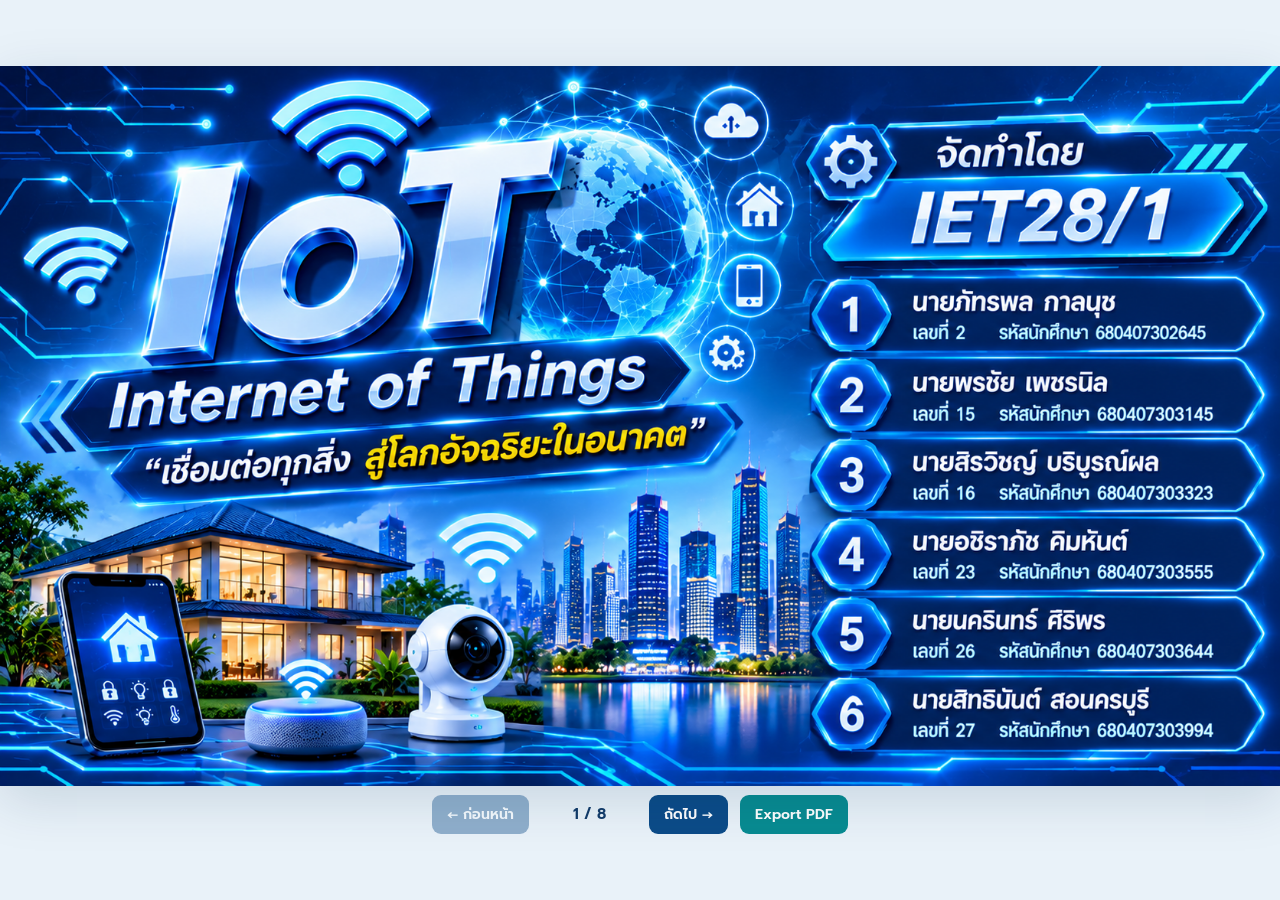
==== commit e882bb26: "Add IoT cover slide" ====
--- a/IOT.html
+++ b/IOT.html
@@ -205,7 +205,8 @@
 </style>
 </head>
 <body>
-<article class="slide active" aria-label="สไลด์อินโฟกราฟิก IoT ขนาด 16 ต่อ 9">
+  <article class="slide cover-slide active" aria-label="หน้าปกนำเสนอ IoT โลกอัจฉริยะเชื่อมต่อ"><img class="cover-art" src="assets/iot-cover.png" alt="ปกนำเสนอ IoT โลกอัจฉริยะเชื่อมต่อ พร้อมรายชื่อผู้จัดทำ"></article>
+<article class="slide" aria-label="สไลด์อินโฟกราฟิก IoT ขนาด 16 ต่อ 9">
   <header>
     <div class="brand"><div class="iot">IoT</div><div class="brand-title">คืออะไร?<small>(Internet of Things)</small></div></div>
     <div class="definition">IoT คือ การเชื่อมต่ออุปกรณ์ต่าง ๆ เข้ากับอินเทอร์เน็ต<br>หรือเครือข่าย เพื่อรับส่งข้อมูล ตรวจสอบสถานะ<br>และสั่งงานได้โดยอัตโนมัติหรือจากระยะไกล</div>
--- a/slides.css
+++ b/slides.css
@@ -247,3 +247,5 @@
 .p7-ide-intro{margin-top:8.5%}
 .p7-wiring img{height:60%;margin:4.5% 0 0}
 .p7-flowline img{clip-path:inset(0 7% 0 0)}
+.cover-slide{display:block!important;padding:0!important;background:#05295f!important;}
+.cover-slide .cover-art{display:block;width:100%;height:100%;object-fit:cover;object-position:center;}
